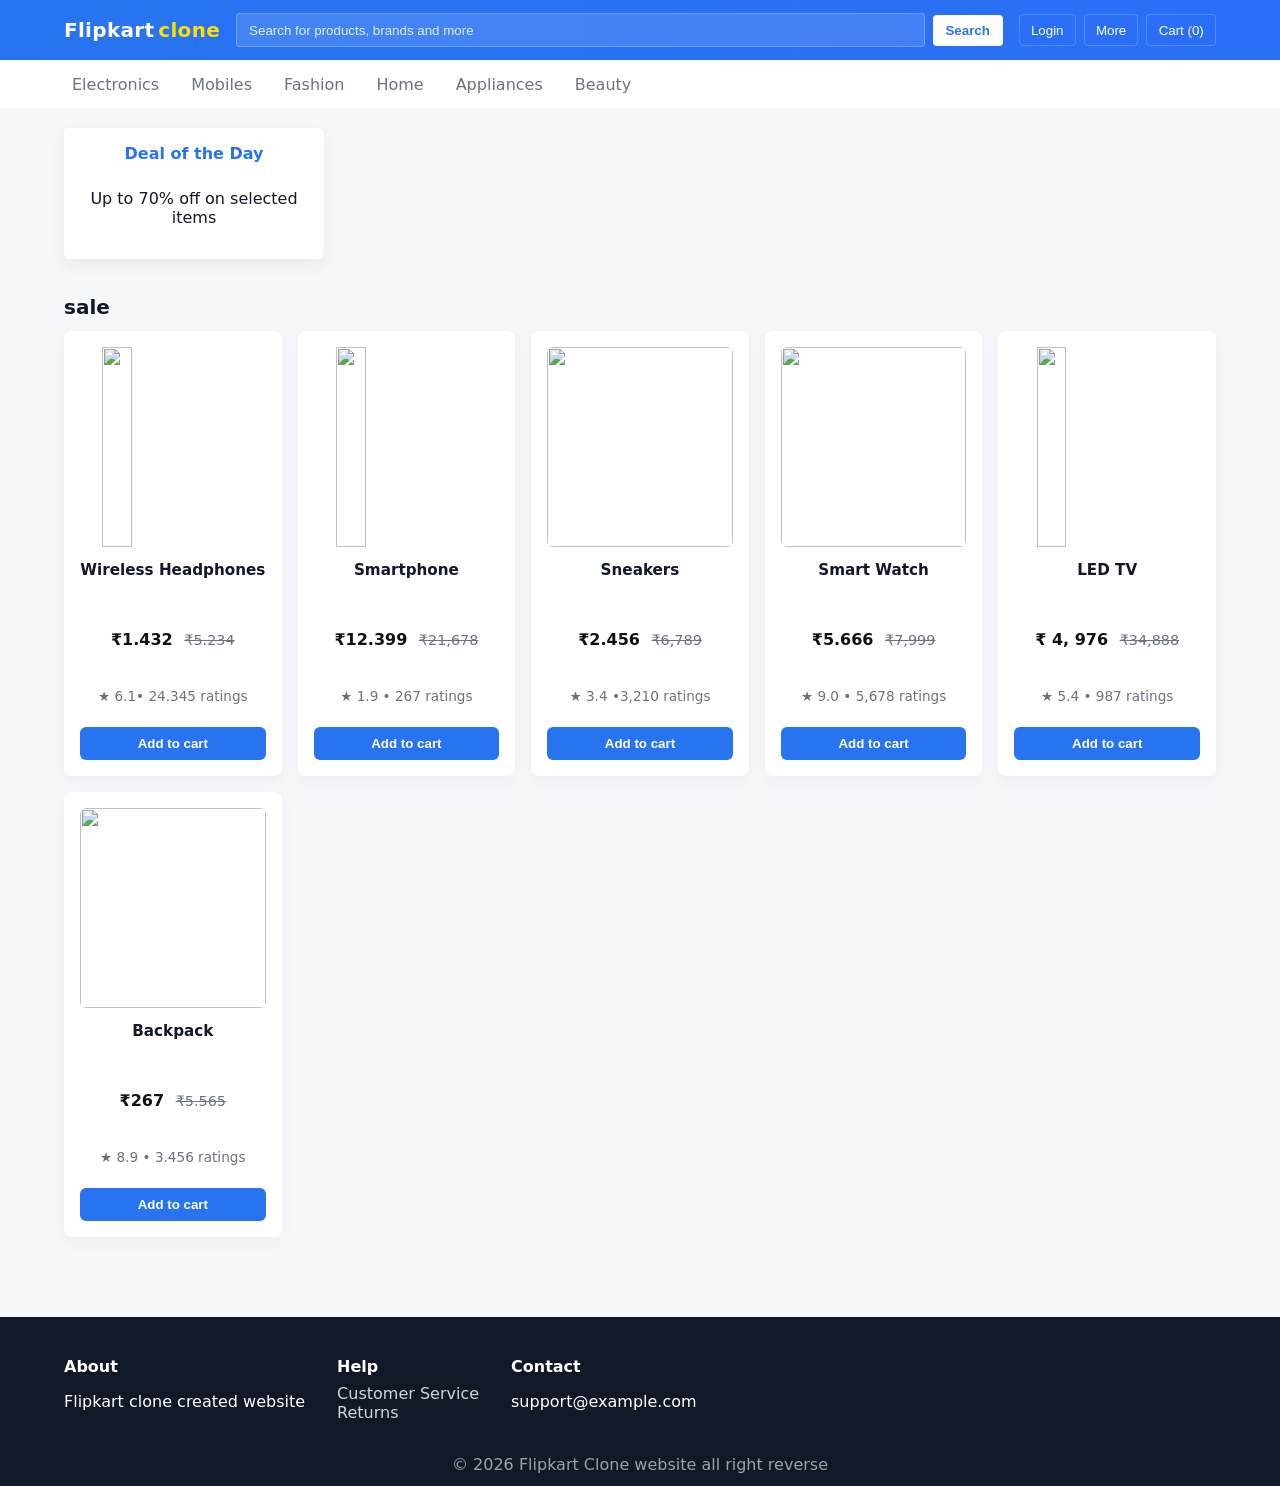
==== index.html @ 08641ecd "Add files via upload" ====
<!DOCTYPE html>
<html lang="en">

<head>
    <meta charset="UTF-8">
    <meta http-equiv="X-UA-Compatible">
    <meta name="viewport" content="width=device-width initial-scale=1.0">
    <title>flipkart</title>
    <link rel="stylesheet" href="https://cdnjs.cloudflare.com/ajax/libs/font-awesome/7.3.1/css/all.min.css"
        integrity="sha512-QeR2VH+lsBE5LSAe1Q5EnTBbe7XTBubt8dG93Y7gidSgdMCr8nVqKcfKAMyN96SV8KDbZVTDXChatu5G2KQGzg"
        crossorigin="anonymous" referrerpolicy="no-referrer" />
    <link rel="stylesheet" href="style.css">
</head>
<header class="topbar">
    <div class="container topbar-inner">
        <div class="logo">Flipkart<span class="accent">clone</span></div>

        <form class="search" role="search" aria-label="Search products">
            <input type="search" placeholder="Search for products, brands and more" />
            <button type="submit">Search</button>
        </form>

        <nav class="actions">
            <button class="action">Login</button>
            <button class="action">More</button>
            <button class="cart">Cart (0)</button>
        </nav>
    </div>

    <nav class="category-bar">
        <div class="container categories">
            <a href="#" class="cat">Electronics</a>
            <a href="#" class="cat">Mobiles</a>
            <a href="#" class="cat">Fashion</a>
            <a href="#" class="cat">Home</a>
            <a href="#" class="cat">Appliances</a>
            <a href="#" class="cat">Beauty</a>
        </div>
    </nav>
</header>

<main>
    <section class="hero container">
        <div class="hero-left">
            <img src="assets/banner.jpg" alt="">
            <aside class="hero-right">
                <div class="deal">Deal of the Day</div>
                <img src="assets/seller.png" style="width: 40;" alt="" />
                <p>Up to 70% off on selected items</p>
            </aside>
    </section>

    <section class=" products container">
        <h2>sale </h2>
        <div class="grid">
            <!-- Product card repeated -->
            <article class="card">
                <img src="assets/wireless header.png" style=" width:40%;" alt="" />
                <h3>Wireless Headphones</h3>
                <p class="price">₹1.432 <span class="old">₹5.234</span></p>
                <p class="rating">★ 6.1• 24.345 ratings</p>
                <button class="btn">Add to cart</button>
            </article>

            <article class="card">
                <img src="assets/smartphone.png" style="width: 40%;" alt="" />
                <h3>Smartphone</h3>
                <p class="price">₹12.399 <span class="old">₹21,678</span></p>
                <p class="rating">★ 1.9 • 267 ratings</p>
                <button class="btn">Add to cart</button>
            </article>

            <article class="card">
                <img src="assets/speaker.png" style="width: 40;" alt="" />
                <h3>Sneakers</h3>
                <p class="price">₹2.456 <span class="old">₹6,789</span></p>
                <p class="rating">★ 3.4 •3,210 ratings</p>
                <button class="btn">Add to cart</button>
            </article>

            <article class="card">
                <img src="assets/smartwatch.png" style="width: 40;" alt="" />
                <h3>Smart Watch</h3>
                <p class="price">₹5.666 <span class="old">₹7,999</span></p>
                <p class="rating">★ 9.0 • 5,678 ratings</p>
                <button class="btn">Add to cart</button>
            </article>

            <article class="card">
                <img src="assets/tvled.png" style="width: 40%;" alt="" />
                <h3>LED TV</h3>
                <p class="price">₹ 4, 976 <span class="old">₹34,888</span></p>
                <p class="rating">★ 5.4 • 987 ratings</p>
                <button class="btn">Add to cart</button>
            </article>

            <article class="card">
                <img src="assets/backpack.png" style="width: 40;" alt="">
                <h3>Backpack</h3>
                <p class="price">₹267 <span class="old">₹5.565</span></p>
                <p class="rating">★ 8.9 • 3.456 ratings</p>
                <button class="btn">Add to cart</button>
            </article>
        </div>
    </section>
</main>

<footer class="site-footer">
    <div class="container footer-inner">
        <div>
            <h4>About</h4>
            <p> Flipkart clone created website</p>
        </div>
        <div>
            <h4>Help</h4>
            <a href="#">Customer Service</a><br />
            <a href="#">Returns</a>
        </div>
        <div>
            <h4>Contact</h4>
            <p>support@example.com</p>
        </div>
    </div>
    <div class="copyright">© 2026 Flipkart Clone website all right reverse</div>
</footer>
</body>

</html>
---- style.css ----
:root{
  --brand:#2874f0;
  --muted:#6b7280;
  --bg:#f5f7fb;
  --card:#ffffff;
  --accent:#ffde03;
  --max-width:1200px;
  font-family: Inter, system-ui, -apple-system, "Segoe UI", Roboto, "Helvetica Neue", Arial;
  color:#111827;
}

*{box-sizing:border-box}
html,body{height:100%}
body{
  margin:0;
  background:var(--bg);
  -webkit-font-smoothing:antialiased;
  -moz-osx-font-smoothing:grayscale;
}

/* Layout helpers */
.container{
  width:90%;
  max-width:var(--max-width);
  margin:0 auto;
}

/* Topbar */
.topbar{background:linear-gradient(90deg,var(--brand),#2a6ef6); color:#fff}
.topbar-inner{
  display:flex;
  gap:1rem;
  align-items:center;
  padding:0.8rem 0;
}
.logo{
  font-weight:800;
  font-size:1.25rem;
  letter-spacing:0.3px;
}
.logo .accent{color:var(--accent); margin-left:4px; font-weight:700}

/* Search */
.search{flex:1; display:flex; gap:0.5rem; align-items:center}
.search input{
  flex:1;
  padding:0.55rem 0.75rem;
  border-radius:4px;
  border:1px solid rgba(255,255,255,0.25);
  outline:none;
  background:rgba(255,255,255,0.12);
  color:#fff;
}
.search input::placeholder{color:rgba(255,255,255,0.85)}
.search button{
  background:#fff;
  color:var(--brand);
  border:none;
  padding:0.5rem 0.8rem;
  border-radius:4px;
  font-weight:600;
  cursor:pointer;
}

/* Actions */
.actions{display:flex; gap:0.5rem; align-items:center}
.action, .cart{
  background:transparent;
  border:1px solid rgba(255,255,255,0.2);
  color:#fff;
  padding:0.45rem 0.7rem;
  border-radius:4px;
  cursor:pointer;
}

/* Category bar */
.category-bar{background:#fff}
.categories{
  display:flex;
  gap:1rem;
  padding:0.5rem 0;
  align-items:center;
  color:#111827;
  overflow:auto;
}
.cat{color:var(--muted); text-decoration:none; padding:0.4rem 0.5rem; white-space:nowrap}
.cat:hover{color:var(--brand);}

/* Hero */
.hero{display:flex; gap:1rem; align-items:center; padding:1.25rem 0;}
.hero-left img{width:100%; border-radius:6px; display:block}
.hero-right{
  width:260px;
  background:var(--card);
  border-radius:6px;
  padding:1rem;
  box-shadow:0 6px 18px rgba(16,24,40,0.06);
  text-align:center;
}
.deal{font-weight:700; color:var(--brand); margin-bottom:0.6rem}

/* Products */
.products{padding:1rem 0 3rem}
.products h2{margin:0 0 0.8rem 0; font-size:1.25rem}

.grid{
  display:grid;
  grid-template-columns:repeat(auto-fit,minmax(200px,1fr));
  gap:1rem;
}

.card{
  background:var(--card);
  padding:1rem;
  border-radius:8px;
  box-shadow:0 6px 18px rgba(16,24,40,0.04);
  text-align:center;
  display:flex;
  flex-direction:column;
  gap:0.6rem;
}
.card img{width:100%; height:200px; object-fit:contain; background:#fff; border-radius:6px}
.card h3{font-size:0.95rem; margin:0.25rem 0; min-height:2.6em}
.price{font-weight:800; color:#111}
.old{font-weight:500;color:var(--muted); text-decoration:line-through; margin-left:6px; font-size:0.9rem}
.rating{color:var(--muted); font-size:0.85rem}
.btn{
  margin-top:auto;
  background:var(--brand);
  color:#fff;
  border:none;
  padding:0.55rem;
  border-radius:6px;
  cursor:pointer;
  font-weight:600;
}

/* Footer */
.site-footer{background:#111827;color:#fff; margin-top:2rem; padding:1.5rem 0 0}
.footer-inner{display:flex; gap:2rem; padding:1rem 0}
.site-footer h4{margin:0 0 0.5rem 0}
.site-footer a{color:#d1d5db; text-decoration:none}
.site-footer a:hover{color:var(--brand)}
copyright{display:block}
.site-footer .copyright{padding:0.75rem 0; text-align:center; color:#9ca3af}

/* Responsive tweaks */
@media (max-width:880px){
  .hero{flex-direction:column}
  .hero-right{width:100%}
  .topbar-inner{flex-direction:column; align-items:stretch}
  .search{order:2}
  .actions{order:3; justify-content:flex-end}
}
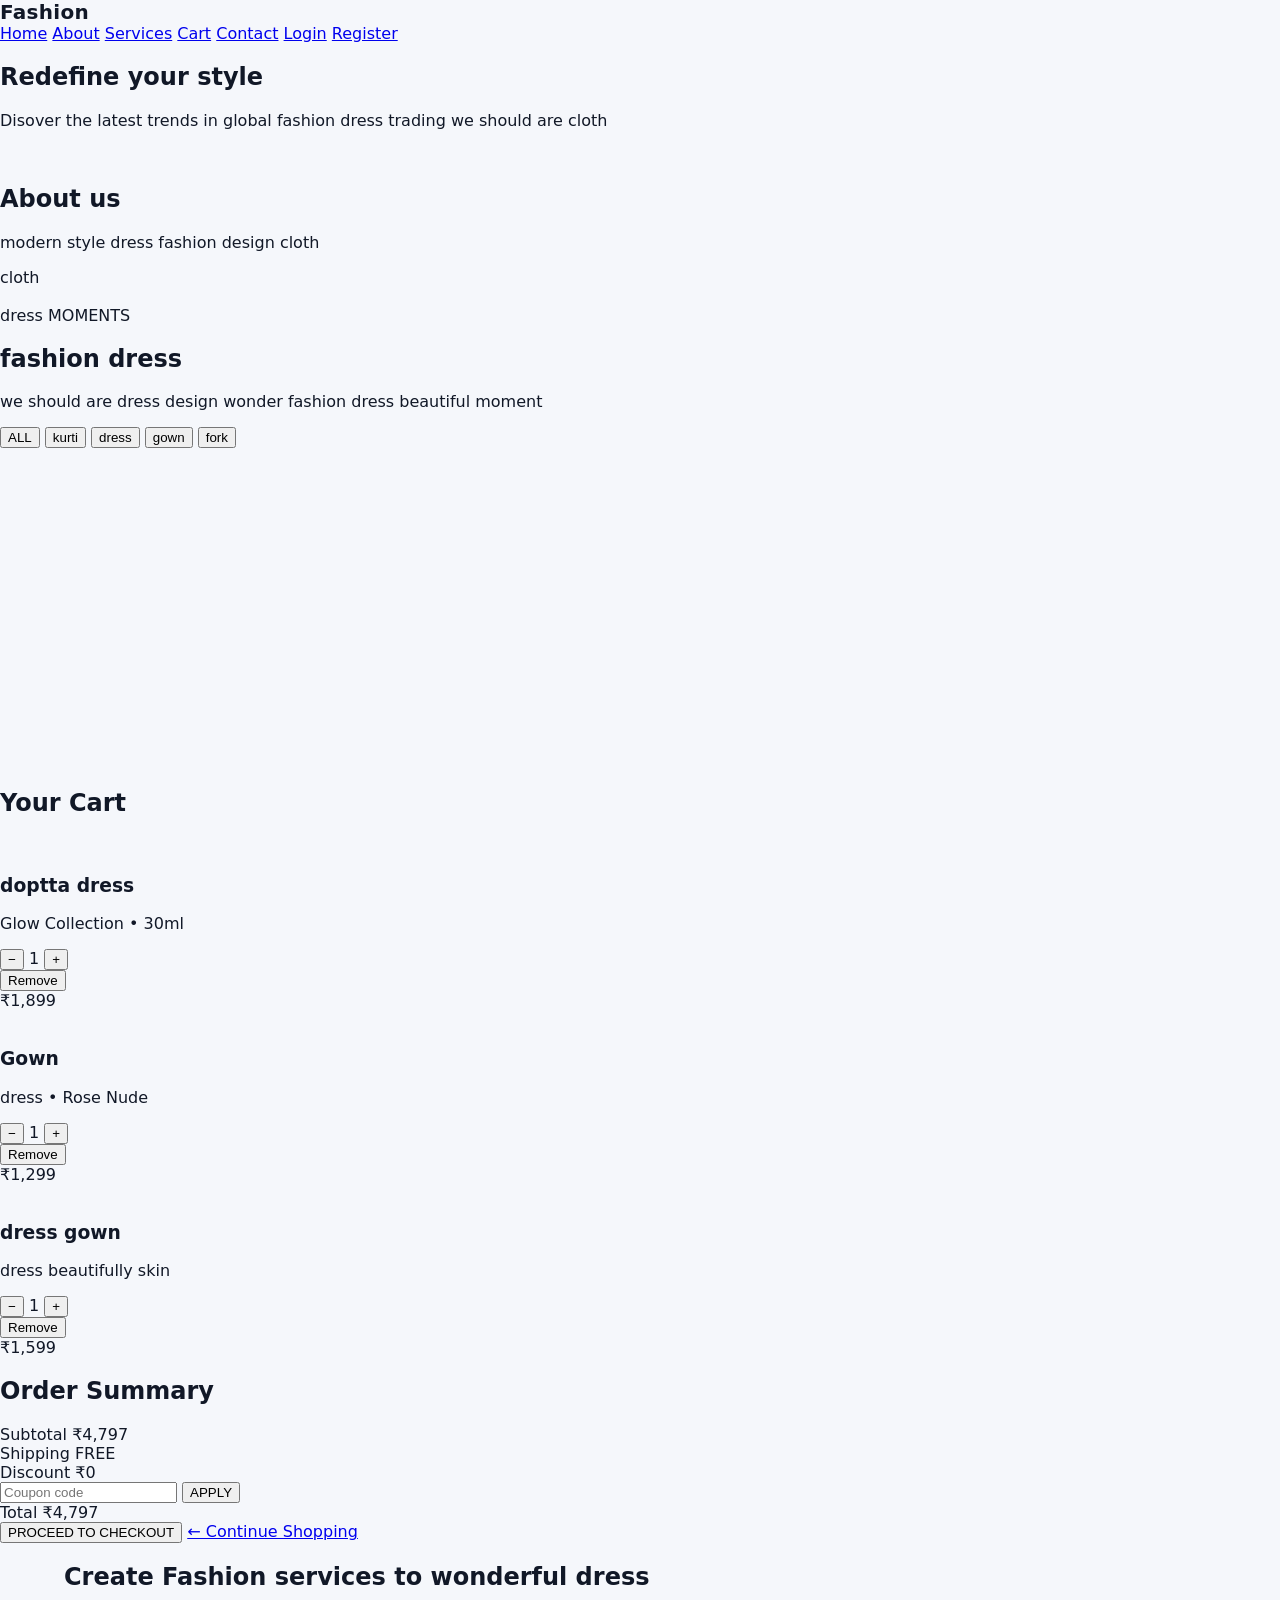
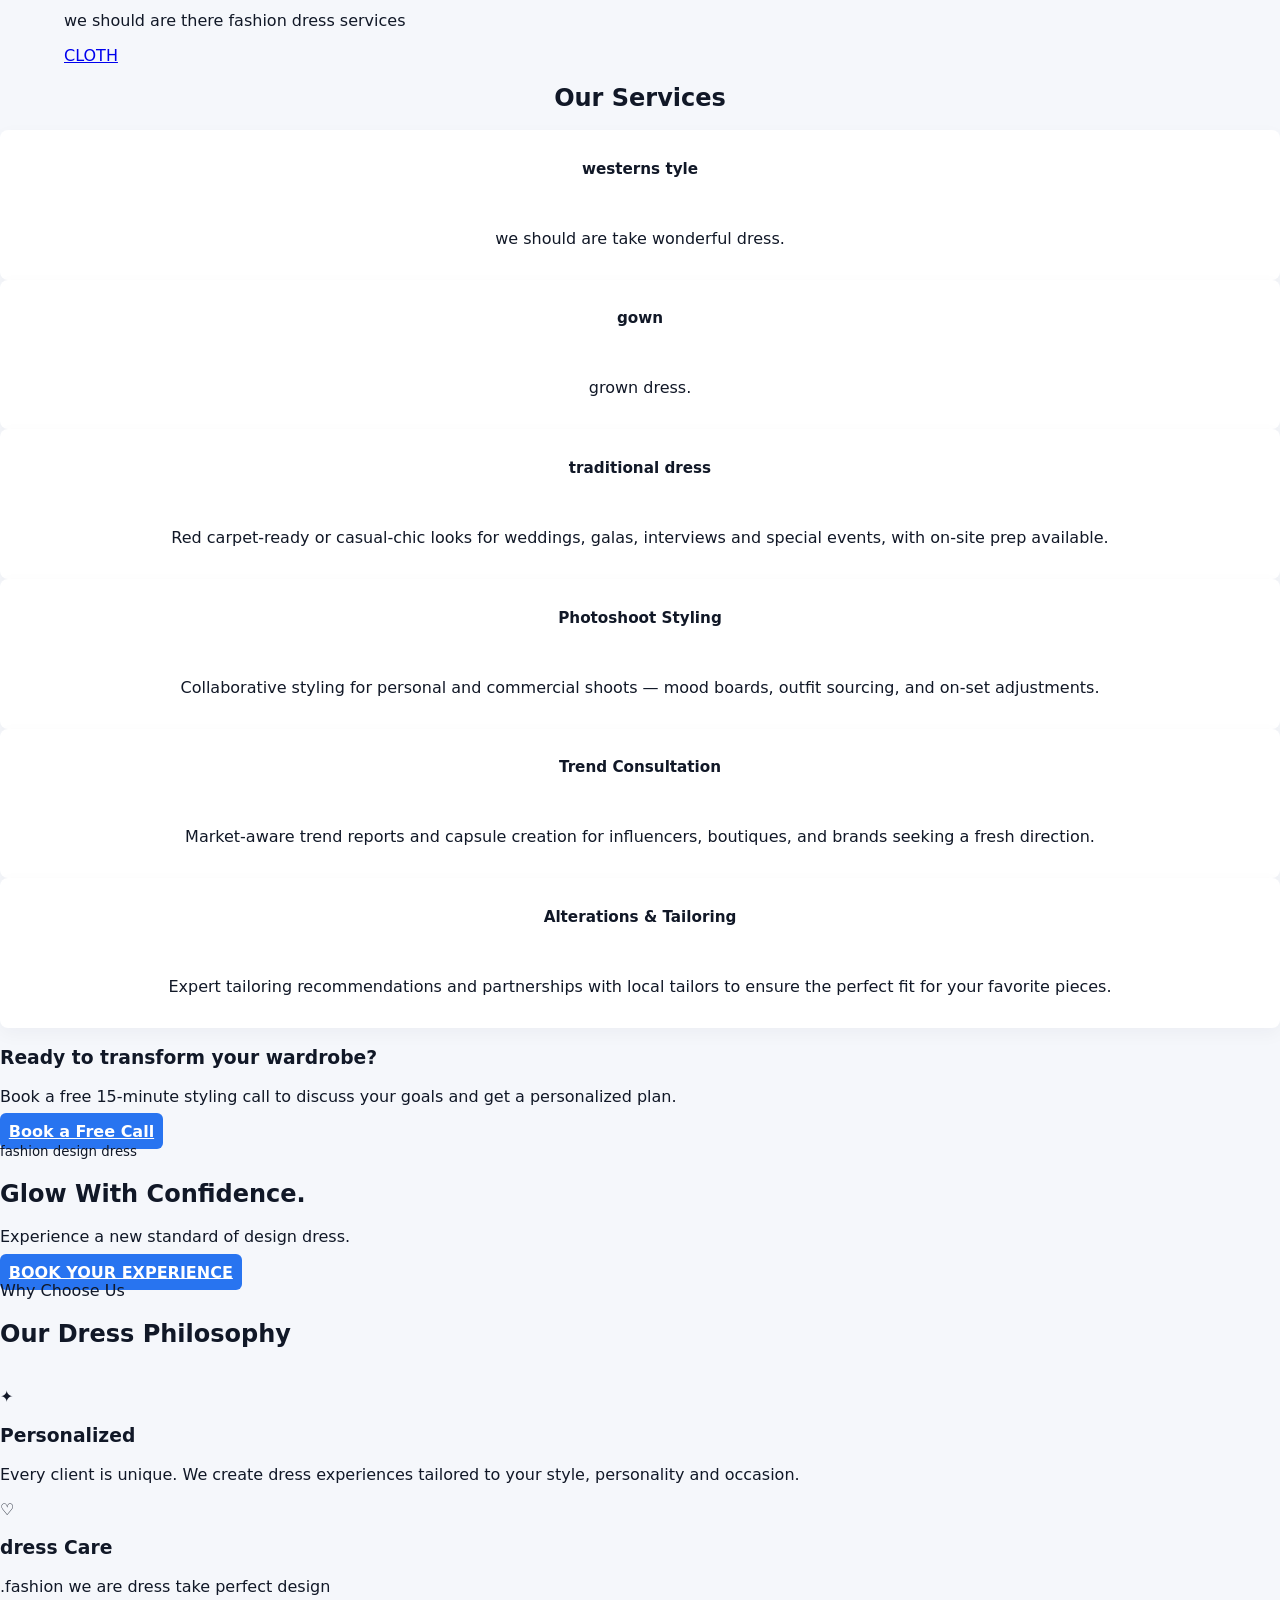
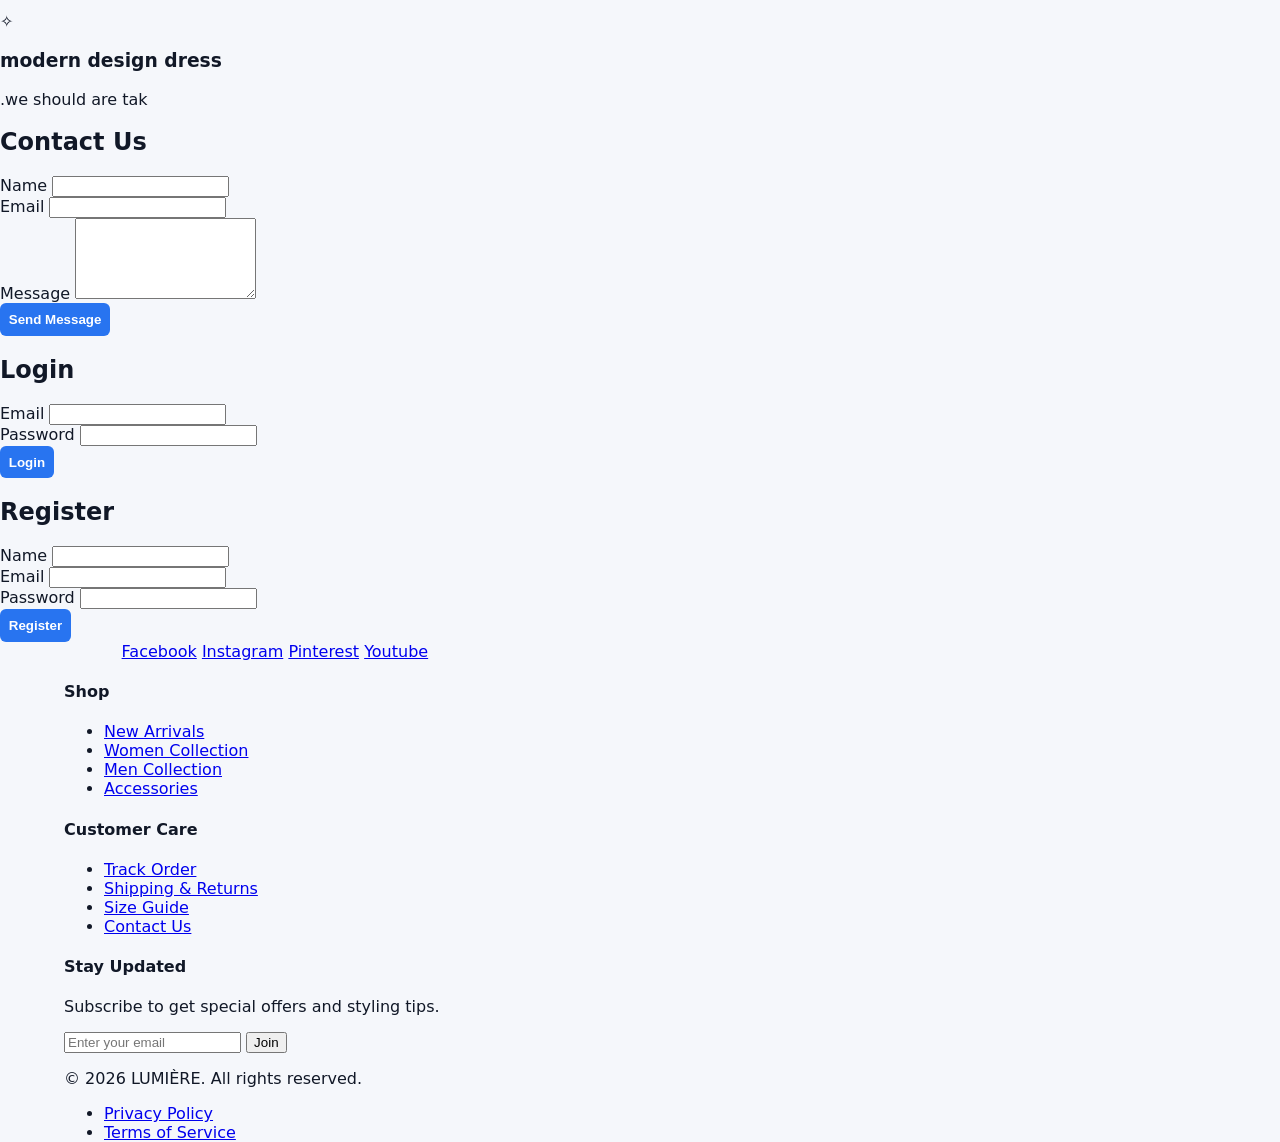
==== commit 33863e4f: "Add files via upload" ====
--- a/index.html
+++ b/index.html
@@ -3,126 +3,537 @@
 
 <head>
     <meta charset="UTF-8">
-    <meta http-equiv="X-UA-Compatible">
-    <meta name="viewport" content="width=device-width initial-scale=1.0">
-    <title>flipkart</title>
-    <link rel="stylesheet" href="https://cdnjs.cloudflare.com/ajax/libs/font-awesome/7.3.1/css/all.min.css"
-        integrity="sha512-QeR2VH+lsBE5LSAe1Q5EnTBbe7XTBubt8dG93Y7gidSgdMCr8nVqKcfKAMyN96SV8KDbZVTDXChatu5G2KQGzg"
-        crossorigin="anonymous" referrerpolicy="no-referrer" />
-    <link rel="stylesheet" href="style.css">
+    <meta name="viewport" content="width=device-width, initial-scale=0.8">
+    <title>Fast code ! Fashion</title>
+    <!-----custom link css-->
+    <link href="style.css" rel="stylesheet">
+    <!-------favicon -->
+    <link rel="icon" type="image/x-icon" href="assets/favicon.ico">
 </head>
-<header class="topbar">
-    <div class="container topbar-inner">
-        <div class="logo">Flipkart<span class="accent">clone</span></div>
-
-        <form class="search" role="search" aria-label="Search products">
-            <input type="search" placeholder="Search for products, brands and more" />
-            <button type="submit">Search</button>
+
+<body>
+    <!--NAIGATION -->
+    <header class="navbar">
+        <div class="logo"> Fashion </div>
+        <nav class="nav-links">
+            <a href="index.html">Home</a>
+            <a href="about.html">About</a>
+            <a href="service.html">Services</a>
+            <a href="cart.html">Cart</a>
+            <a href="contact.html">Contact</a>
+            <a href="login.html">Login</a>
+            <a href="register.html">Register</a>
+            </div>
+        </nav>
+        </div>
+    </header>
+    <!--------hero section------>
+    <section id="hero">
+        <h1>Redefine your style</h1>
+        <p>Disover the latest trends in global fashion
+            dress trading we should are cloth </p>
+        <img src="assets/kurti.jpg" alt=""> </a>
+        </div>
+
+    </section>
+    <!-----------about section-------->
+    <section id="about">
+        <div class="about-content">
+            <h2> About us</h2>
+            <p> modern style dress fashion design cloth</p>
+            <div class="about-image">
+                <div class="hero-meta" style="display:flex;gap:12px;flex-wrap:wrap;align-items:center">cloth</div>
+                <img src="assets/about.jpg" alt="">
+            </div>
+    </section>
+    <!--gallery section-->
+    <!-- GALLERY -->
+    <section class="gallery-section">
+
+        <div class="section-title">
+            <span>dress MOMENTS</span>
+            <h2>fashion dress</h2>
+            <p>
+                we should are dress design wonder
+                fashion dress beautiful moment
+            </p>
+        </div>
+        <!-- FILTERS -->
+        <div class="filters">
+            <button class="filter-btn active" onclick="filterGallery('all')">
+                ALL
+            </button>
+
+            <button class="filter-btn" onclick="filterGallery('kurti')">
+                kurti
+            </button>
+
+            <button class="filter-btn" onclick="filterGallery('dress')">
+                dress
+            </button>
+
+            <button class="filter-btn" onclick="filterGallery('gown')">
+                gown
+            </button>
+
+            <button class="filter-btn" onclick="filterGallery('fork')">
+                fork
+            </button>
+        </div>
+
+
+        <!-- GALLERY GRID -->
+        <div class="gallery-grid">
+
+            <div class="gallery-item face makeup">
+                <img src="assets/gallery1.jpg" alt="">
+                <div class="overlay">
+                    <div>
+                        <h3></h3>
+                        <p></p>
+                    </div>
+                </div>
+            </div>
+
+            <div class="gallery-item nailpolish">
+                <img src="assets/gallery2.jpg" alt="">
+                <div class="overlay">
+                    <div>
+                        <h3></h3>
+                        <p></p>
+                    </div>
+                </div>
+            </div>
+
+            <div class="gallery-item lipstick">
+                <img src="assets/gallery3.jpg" alt="">
+                <div class="overlay">
+                    <div>
+                        <h3></h3>
+                        <p></p>
+                    </div>
+                </div>
+            </div>
+
+            <div class="gallery-item scrum">
+                <img src="assets/gallery4.jpg" alt="">
+                <div class="overlay">
+                    <div>
+                        <h3></h3>
+                        <p></p>
+                    </div>
+                </div>
+            </div>
+
+            <div class="gallery-item makeup">
+                <img src="assets/gallery5.jpg" alt="">
+                <div class="overlay">
+                    <div>
+                        <h3></h3>
+                        <p></p>
+                    </div>
+                </div>
+            </div>
+
+            <div class="gallery-item skincare">
+                <img src="assets/gallery6.jpg" alt="">
+                <div class="overlay">
+                    <div>
+                        <h3></h3>
+                        <p></p>
+                    </div>
+                </div>
+            </div>
+
+            <div class="gallery-item hair">
+                <img src="assets/gallery7.jpg" alt="">
+                <div class="overlay">
+                    <div>
+                        <h3></h3>
+                        <p></p>
+                    </div>
+                </div>
+            </div>
+
+            <div class="gallery-item cream">
+                <img src="assets/gallery8.jpg" alt="">
+                <div class="overlay">
+                    <div>
+                        <h3></h3>
+                        <p></p>
+                    </div>
+                </div>
+            </div>
+
+            <div class="gallery-item makeup">
+                <img src="assets/gallery9.jpg" alt="">
+                <div class="overlay">
+                    <div>
+                        <h3></h3>
+                        <p></p>
+                    </div>
+                </div>
+            </div>
+
+        </div>
+    </section>
+    <!-- CART SECTION -->
+    <main class="cart-section">
+
+        <div class="cart-layout">
+
+            <!-- CART ITEMS -->
+            <div class="cart-box">
+
+                <h2 class="cart-title">Your Cart</h2>
+
+                <div class="cart-item">
+
+                    <img src="assets/dress dopatta.jpg" style="width: 40%;" alt="">
+
+                    <div class="item-info">
+                        <h3>doptta dress</h3>
+                        <p>Glow Collection • 30ml</p>
+
+                        <div class="quantity">
+                            <button onclick="changeQty(this, -1)">−</button>
+                            <span>1</span>
+                            <button onclick="changeQty(this, 1)">+</button>
+                        </div>
+
+                        <button class="remove" onclick="removeItem(this)">
+                            Remove
+                        </button>
+                    </div>
+
+                    <div class="item-total">
+                        ₹1,899
+                    </div>
+
+                </div>
+
+
+                <div class="cart-item">
+
+                    <img src="assets/gown.jpg" style="width: 40%;" alt="">
+
+                    <div class="item-info">
+                        <h3>Gown</h3>
+                        <p>dress • Rose Nude</p>
+
+                        <div class="quantity">
+                            <button onclick="changeQty(this, -1)">−</button>
+                            <span>1</span>
+                            <button onclick="changeQty(this, 1)">+</button>
+                        </div>
+
+                        <button class="remove" onclick="removeItem(this)">
+                            Remove
+                        </button>
+                    </div>
+
+                    <div class="item-total">
+                        ₹1,299
+                    </div>
+
+                </div>
+
+
+                <div class="cart-item">
+
+                    <img src="assets/wonder.jpg" style="width: 40%;" alt="">
+
+                    <div class="item-info">
+                        <h3>dress gown</h3>
+                        <p>dress beautifully skin</p>
+
+                        <div class="quantity">
+                            <button onclick="changeQty(this, -1)">−</button>
+                            <span>1</span>
+                            <button onclick="changeQty(this, 1)">+</button>
+                        </div>
+
+                        <button class="remove" onclick="removeItem(this)">
+                            Remove
+                        </button>
+                    </div>
+
+                    <div class="item-total">
+                        ₹1,599
+                    </div>
+
+                </div>
+
+            </div>
+
+
+            <!-- ORDER SUMMARY -->
+            <aside class="summary">
+
+                <h2>Order Summary</h2>
+
+                <div class="summary-row">
+                    <span>Subtotal</span>
+                    <span id="subtotal">₹4,797</span>
+                </div>
+
+                <div class="summary-row">
+                    <span>Shipping</span>
+                    <span>FREE</span>
+                </div>
+
+                <div class="summary-row">
+                    <span>Discount</span>
+                    <span>₹0</span>
+                </div>
+
+                <div class="coupon">
+                    <input type="text" id="coupon" placeholder="Coupon code">
+                    <button onclick="applyCoupon()">APPLY</button>
+                </div>
+
+                <div class="summary-row total">
+                    <span>Total</span>
+                    <span id="total">₹4,797</span>
+                </div>
+
+                <button class="checkout" onclick="checkout()">
+                    PROCEED TO CHECKOUT
+                </button>
+
+                <a href="index.html" class="continue">
+                    ← Continue Shopping
+                </a>
+
+            </aside>
+
+        </div>
+
+        <!------services section-->
+        <section class="services">
+            <div class="container">
+                <h2 id="hero-heading">Create Fashion services to wonderful dress</h2>
+                <p>we should are there fashion dress services</p>
+                <a href="btn" href=" services.httml">CLOTH</a>
+            </div>
+            <div class="hero-images" aria-hidden="ture">
+                <img src="assets/dress dopatta.jpg" style="width: 30%;" alt="">
+            </div>
+            <h2 id="services-heading" style="margin:0 0 18px 0;text-align:center">Our Services</h2>
+            <div class="services-grid" role="list">
+                <article class="card" role="listitem" aria-labelledby="s1">
+                    <div class="icon" aria-hidden="true"><i class="fa-solid fa-user-tie"></i></div>
+                    <h3 id="s1">westerns tyle</h3>
+                    <p>we should are take wonderful dress.</p>
+                </article>
+
+                <article class="card" role="listitem" aria-labelledby="s2">
+                    <div class="icon" aria-hidden="true"><i class="fa-solid fa-box-open"></i></div>
+                    <h3 id="s2">gown</h3>
+                    <p>grown dress.</p>
+                </article>
+
+                <article class="card" role="listitem" aria-labelledby="s3">
+                    <div class="icon" aria-hidden="true"><i class="fa-solid fa-star"></i></div>
+                    <h3 id="s3">traditional dress</h3>
+                    <p>Red carpet-ready or casual-chic looks for weddings, galas, interviews and special events, with
+                        on-site prep
+                        available.</p>
+                </article>
+
+                <article class="card" role="listitem" aria-labelledby="s4">
+                    <div class="icon" aria-hidden="true"><i class="fa-solid fa-camera-retro"></i></div>
+                    <h3 id="s4">Photoshoot Styling</h3>
+                    <p>Collaborative styling for personal and commercial shoots — mood boards, outfit sourcing, and
+                        on-set
+                        adjustments.</p>
+                </article>
+
+                <article class="card" role="listitem" aria-labelledby="s5">
+                    <div class="icon" aria-hidden="true"><i class="fa-solid fa-magnifying-glass"></i></div>
+                    <h3 id="s5">Trend Consultation</h3>
+                    <p>Market-aware trend reports and capsule creation for influencers, boutiques, and brands seeking a
+                        fresh
+                        direction.</p>
+                </article>
+
+                <article class="card" role="listitem" aria-labelledby="s6">
+                    <div class="icon" aria-hidden="true"><i class="fa-solid fa-scissors"></i></div>
+                    <h3 id="s6">Alterations & Tailoring</h3>
+                    <p>Expert tailoring recommendations and partnerships with local tailors to ensure the perfect fit
+                        for your
+                        favorite pieces.</p>
+                </article>
+            </div>
+        </section>
+
+        <section class="cta" aria-labelledby="cta-heading">
+            <div class="cta-text">
+                <h3 id="cta-heading">Ready to transform your wardrobe?</h3>
+                <p>Book a free 15-minute styling call to discuss your goals and get a personalized plan.</p>
+            </div>
+            <div>
+                <a class="btn" href="contact.html">Book a Free Call</a>
+            </div>
+        </section>
+    </main>
+    <!-- CTA -->
+    <section class="cta" id="contact">
+        <small class="tag">fashion design dress</small>
+
+        <h2>Glow With Confidence.</h2>
+
+        <p>
+            Experience a new standard of design dress.
+        </p>
+
+        <a href="mailto:hello@fashionwebsite.com" class="btn">BOOK YOUR EXPERIENCE</a>
+    </section>
+    <!--------cta section end-->
+    <!-- VALUES -->
+    <section class="values">
+
+        <span class="section-label">Why Choose Us</span>
+
+        <h2>Our Dress Philosophy</h2>
+
+        <div class="value-grid">
+            <img src="assets/dress dopatta.jpg" style="width: 30%;" alt="">
+            <div class="value-card">
+                <div class="value-icon">✦</div>
+                <h3>Personalized</h3>
+                <p>
+                    Every client is unique. We create dress experiences
+                    tailored to your style, personality and occasion.
+                </p>
+            </div>
+
+            <div class="value-card">
+                <div class="value-icon">♡</div>
+                <h3> dress Care</h3>
+                <p>
+                    .fashion we are dress take perfect design
+                </p>
+            </div>
+
+            <div class="value-card">
+                <div class="value-icon">✧</div>
+                <h3>modern design dress</h3>
+                <p>
+                    .we should are tak
+                </p>
+            </div>
+
+        </div>
+
+    </section>
+    <!-----contact form section------>
+    <section id="contact">
+        <h2>Contact Us</h2>
+        <form action="#" method="POST">
+            <div class="form-group">
+                <label for="name">Name</label>
+                <input type="text" id="name" name="name" required>
+            </div>
+            <div class="form-group">
+                <label for="email">Email</label>
+                <input type="email" id="email" name="email" required>
+            </div>
+            <div class="form-group">
+                <label for="message">Message</label>
+                <textarea id="message" name="message" rows="5" required></textarea>
+            </div>
+            <button type="submit" class="btn">Send Message</button>
         </form>
-
-        <nav class="actions">
-            <button class="action">Login</button>
-            <button class="action">More</button>
-            <button class="cart">Cart (0)</button>
-        </nav>
-    </div>
-
-    <nav class="category-bar">
-        <div class="container categories">
-            <a href="#" class="cat">Electronics</a>
-            <a href="#" class="cat">Mobiles</a>
-            <a href="#" class="cat">Fashion</a>
-            <a href="#" class="cat">Home</a>
-            <a href="#" class="cat">Appliances</a>
-            <a href="#" class="cat">Beauty</a>
-        </div>
-    </nav>
-</header>
-
-<main>
-    <section class="hero container">
-        <div class="hero-left">
-            <img src="assets/banner.jpg" alt="">
-            <aside class="hero-right">
-                <div class="deal">Deal of the Day</div>
-                <img src="assets/seller.png" style="width: 40;" alt="" />
-                <p>Up to 70% off on selected items</p>
-            </aside>
-    </section>
-
-    <section class=" products container">
-        <h2>sale </h2>
-        <div class="grid">
-            <!-- Product card repeated -->
-            <article class="card">
-                <img src="assets/wireless header.png" style=" width:40%;" alt="" />
-                <h3>Wireless Headphones</h3>
-                <p class="price">₹1.432 <span class="old">₹5.234</span></p>
-                <p class="rating">★ 6.1• 24.345 ratings</p>
-                <button class="btn">Add to cart</button>
-            </article>
-
-            <article class="card">
-                <img src="assets/smartphone.png" style="width: 40%;" alt="" />
-                <h3>Smartphone</h3>
-                <p class="price">₹12.399 <span class="old">₹21,678</span></p>
-                <p class="rating">★ 1.9 • 267 ratings</p>
-                <button class="btn">Add to cart</button>
-            </article>
-
-            <article class="card">
-                <img src="assets/speaker.png" style="width: 40;" alt="" />
-                <h3>Sneakers</h3>
-                <p class="price">₹2.456 <span class="old">₹6,789</span></p>
-                <p class="rating">★ 3.4 •3,210 ratings</p>
-                <button class="btn">Add to cart</button>
-            </article>
-
-            <article class="card">
-                <img src="assets/smartwatch.png" style="width: 40;" alt="" />
-                <h3>Smart Watch</h3>
-                <p class="price">₹5.666 <span class="old">₹7,999</span></p>
-                <p class="rating">★ 9.0 • 5,678 ratings</p>
-                <button class="btn">Add to cart</button>
-            </article>
-
-            <article class="card">
-                <img src="assets/tvled.png" style="width: 40%;" alt="" />
-                <h3>LED TV</h3>
-                <p class="price">₹ 4, 976 <span class="old">₹34,888</span></p>
-                <p class="rating">★ 5.4 • 987 ratings</p>
-                <button class="btn">Add to cart</button>
-            </article>
-
-            <article class="card">
-                <img src="assets/backpack.png" style="width: 40;" alt="">
-                <h3>Backpack</h3>
-                <p class="price">₹267 <span class="old">₹5.565</span></p>
-                <p class="rating">★ 8.9 • 3.456 ratings</p>
-                <button class="btn">Add to cart</button>
-            </article>
-        </div>
-    </section>
-</main>
-
-<footer class="site-footer">
-    <div class="container footer-inner">
-        <div>
-            <h4>About</h4>
-            <p> Flipkart clone created website</p>
-        </div>
-        <div>
-            <h4>Help</h4>
-            <a href="#">Customer Service</a><br />
-            <a href="#">Returns</a>
-        </div>
-        <div>
-            <h4>Contact</h4>
-            <p>support@example.com</p>
-        </div>
-    </div>
-    <div class="copyright">© 2026 Flipkart Clone website all right reverse</div>
-</footer>
-</body>
+    </section>
+    <!------login section------->
+    <section id="login">
+        <div class="login-content">
+            <h2>Login</h2>
+            <form action="#" method="POST">
+                <div class="form-group">
+                    <label for="email">Email</label>
+                    <input type="email" id="email" name="email" required>
+                </div>
+                <div class="form-group">
+                    <label for="password">Password</label>
+                    <input type="password" id="password" name="password" required>
+                </div>
+                <button type="submit" class="btn">Login</button>
+            </form>
+        </div>
+    </section>
+    <!---register section--->
+    <section id="register">
+        <div class="register-content">
+            <h2>Register</h2>
+            <form action="#" method="POST">
+                <div class="form-group">
+                    <label for="name">Name</label>
+                    <input type="text" id="name" name="name" required>
+                </div>
+                <div class="form-group">
+                    <label for="email">Email</label>
+                    <input type="email" id="email" name="email" required>
+                </div>
+                <div class="form-group">
+                    <label for="password">Password</label>
+                    <input type="password" id="password" name="password" required>
+                </div>
+                <button type="submit" class="btn">Register</button>
+            </form>
+        </div>
+    </section>
+    <!----footer services--->
+    <footer>
+        <div class="container">
+            <div class="box">
+                <div class="container">
+                    <div class="social-icon">
+                        <a href="#" aria-label="Facebook">Facebook</a>
+                        <a href="#" aria-label="Instagram">Instagram</a>
+                        <a href="#" aria-label="Pinterest">Pinterest</a>
+                        <a href="#" aria-label="Youtube">Youtube</a>
+                    </div>
+                </div>
+                <div class="footer-col">
+                    <h4>Shop</h4>
+                    <ul>
+                        <li><a href="#">New Arrivals</a></li>
+                        <li><a href="#">Women Collection</a></li>
+                        <li><a href="#">Men Collection</a></li>
+                        <li><a href="#">Accessories</a></li>
+                    </ul>
+                </div>
+                <div class="footer-col">
+                    <h4>Customer Care</h4>
+                    <ul>
+                        <li><a href="#">Track Order</a></li>
+                        <li><a href="#">Shipping & Returns</a></li>
+                        <li><a href="#">Size Guide</a></li>
+                        <li><a href="#">Contact Us</a></li>
+                    </ul>
+                </div>
+                <div class="footer-col newsletter">
+                    <h4>Stay Updated</h4>
+                    <p>Subscribe to get special offers and styling tips.</p>
+                    <form action="#" method="POST">
+                        <input type="email" placeholder="Enter your email" required>
+                        <button type="submit">Join</button>
+                    </form>
+                </div>
+            </div>
+            <div class="footer-bottom">
+                <p>&copy; 2026 LUMIÈRE. All rights reserved.</p>
+                <ul class="legal-links">
+                    <li><a href="#">Privacy Policy</a></li>
+                    <li><a href="#">Terms of Service</a></li>
+                </ul>
+            </div>
+    </footer>
+
+    <!------footer scetion-->
+    <script src=" stylesheet" href="style.css"></script>
+    </book>
 
 </html>
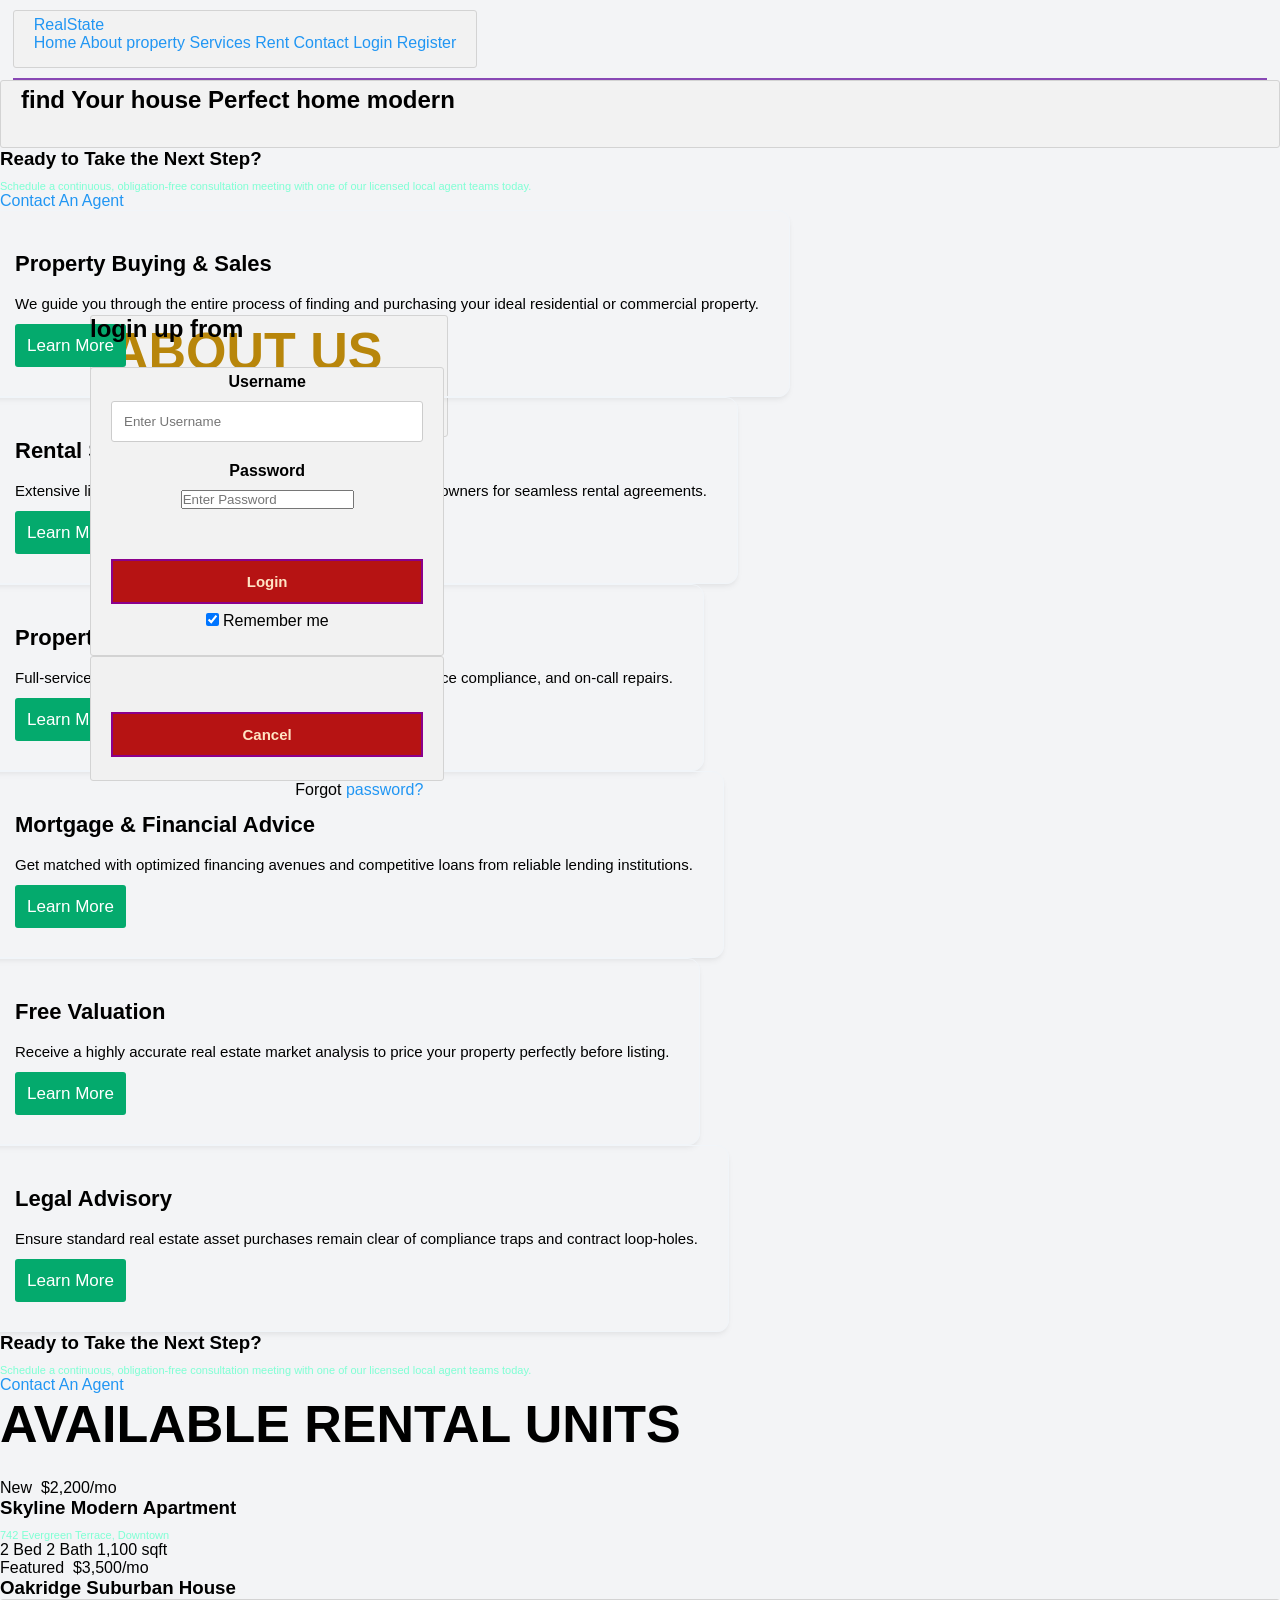
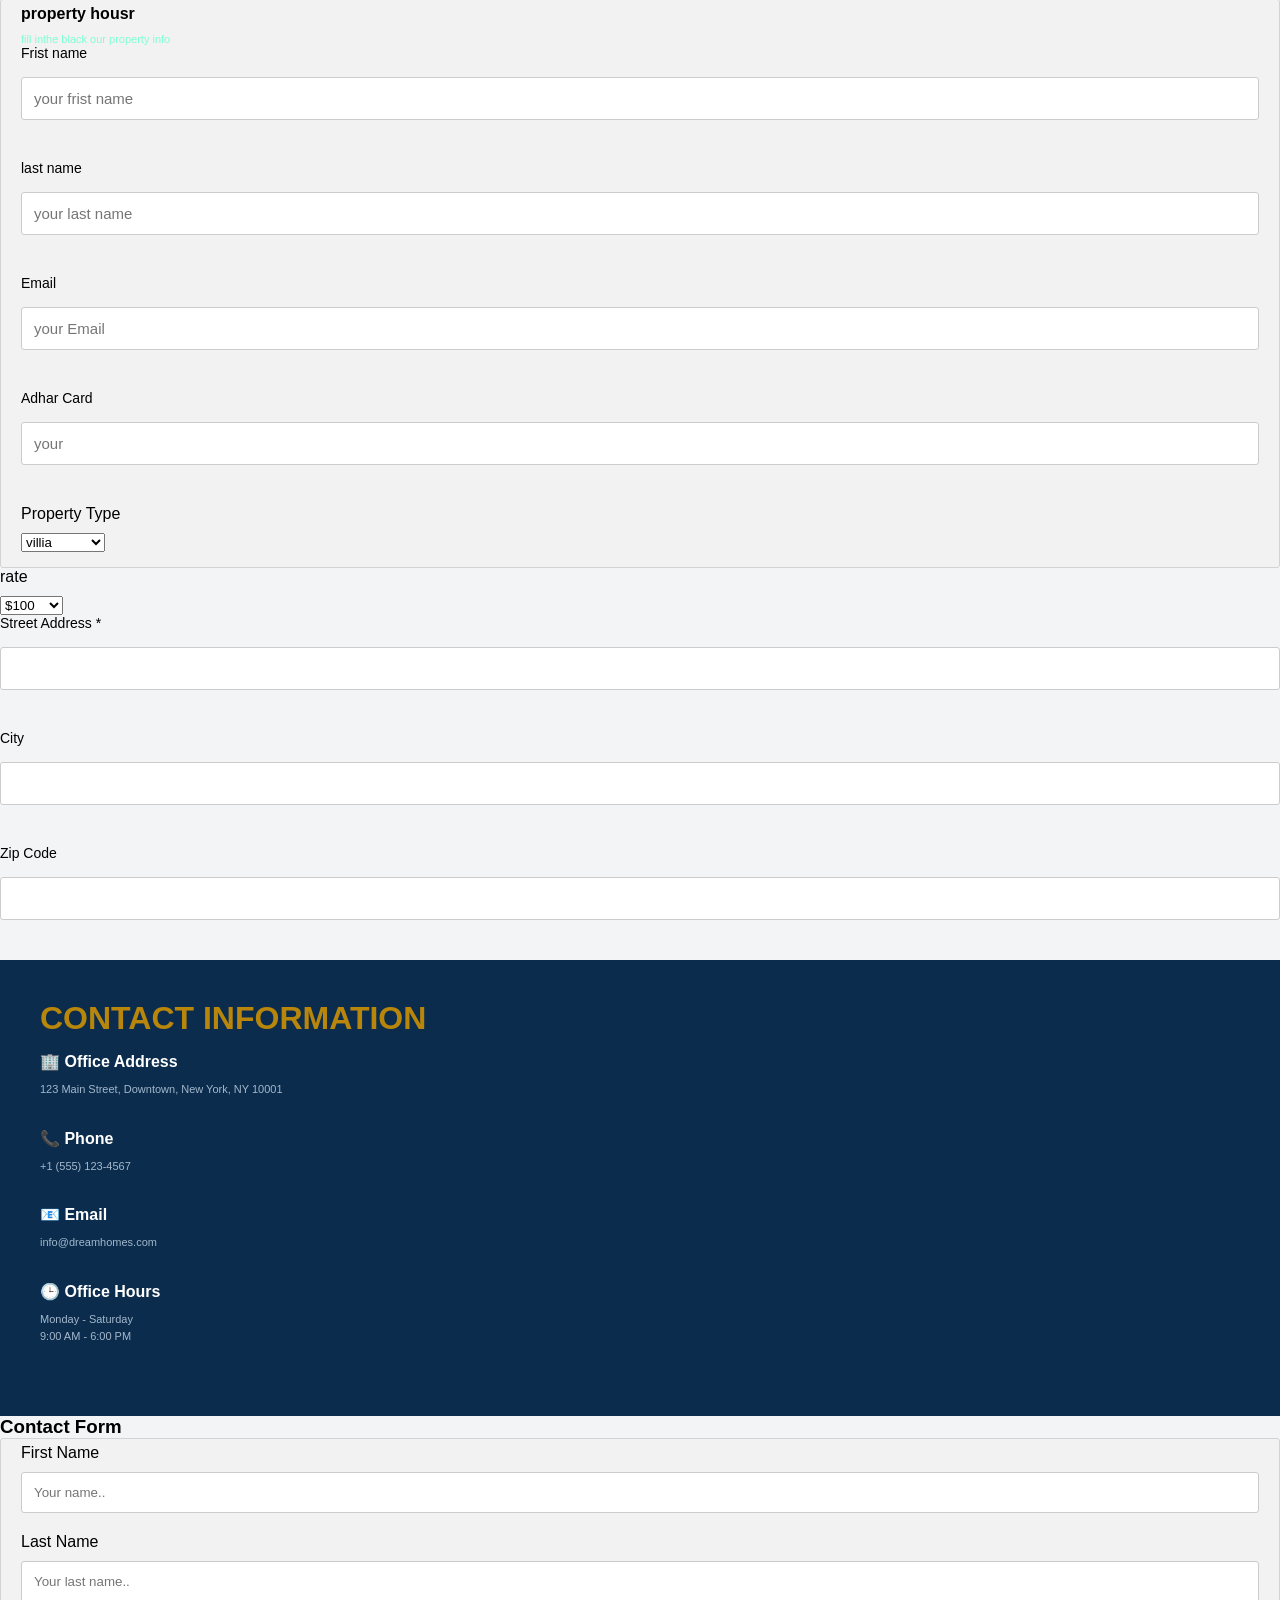
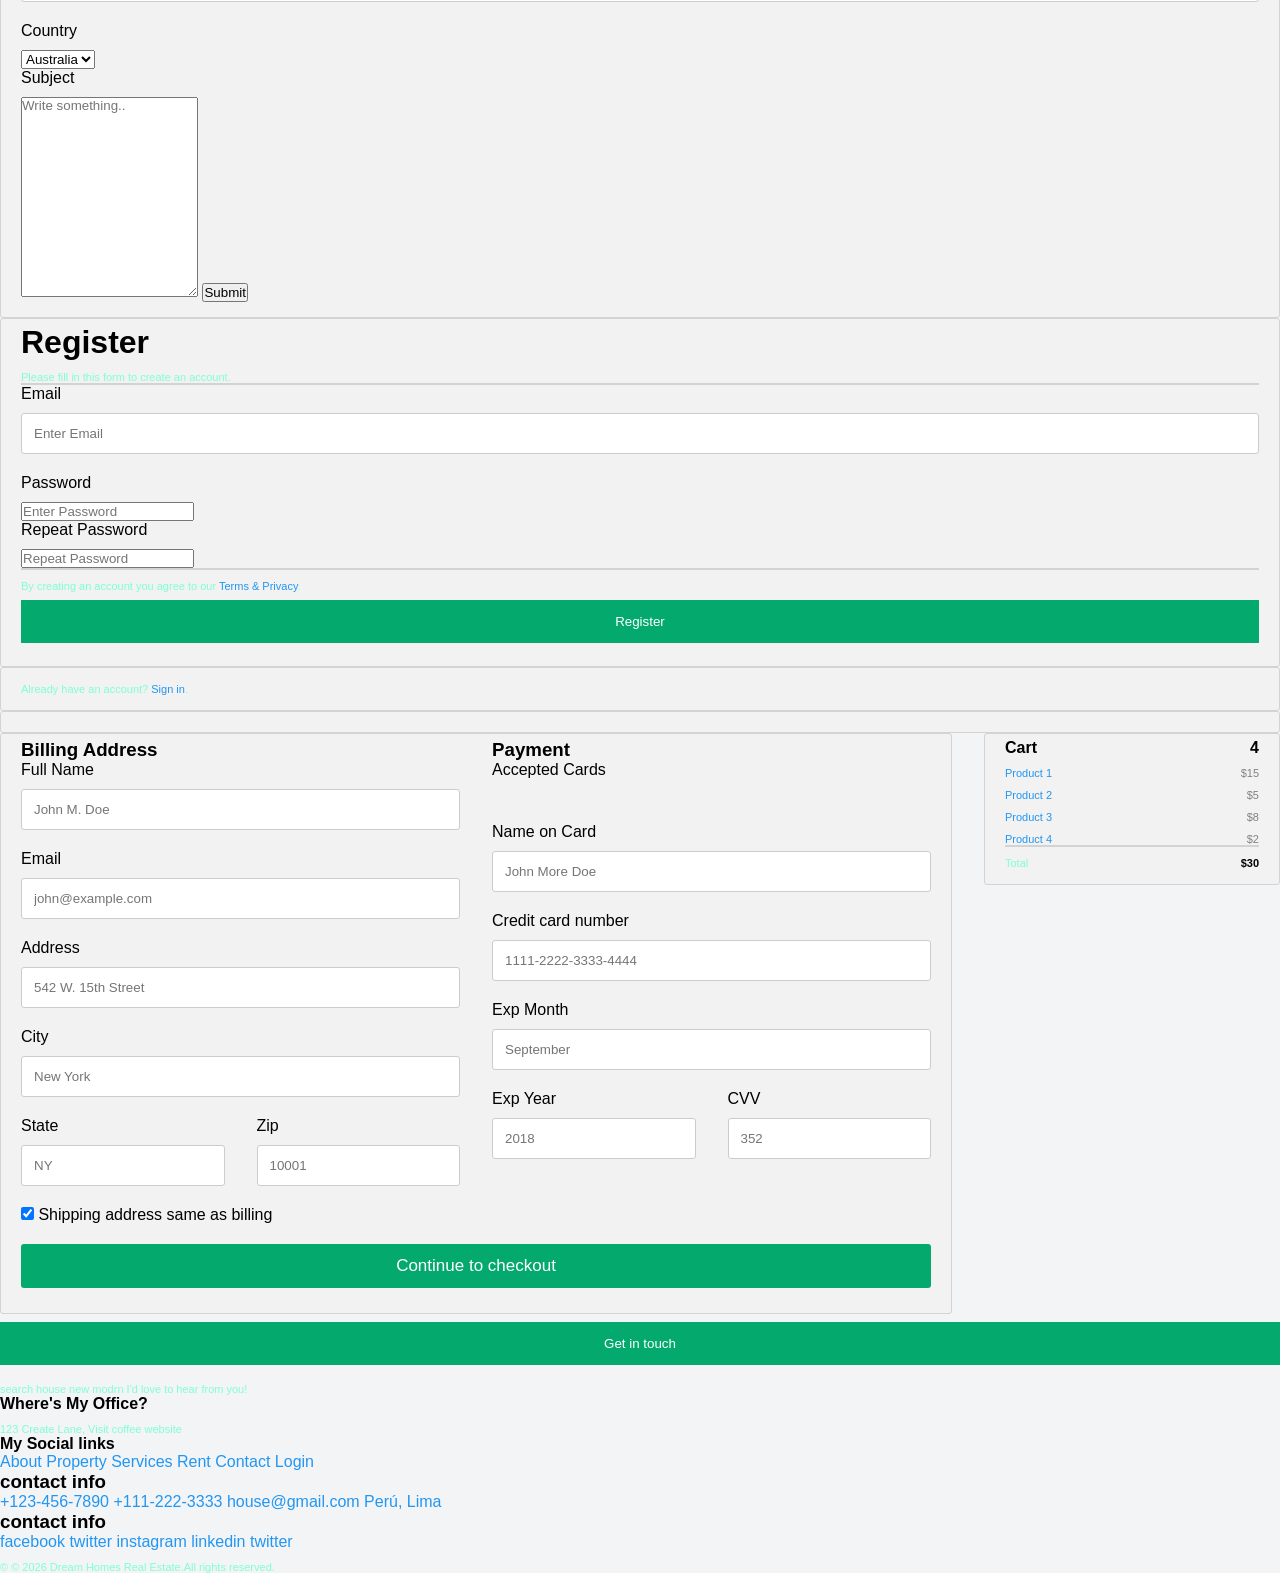
==== commit 4399f5c5: "Add files via upload" ====
--- a/index.html
+++ b/index.html
@@ -3,537 +3,1900 @@
 
 <head>
     <meta charset="UTF-8">
-    <meta name="viewport" content="width=device-width, initial-scale=0.8">
-    <title>Fast code ! Fashion</title>
-    <!-----custom link css-->
-    <link href="style.css" rel="stylesheet">
-    <!-------favicon -->
-    <link rel="icon" type="image/x-icon" href="assets/favicon.ico">
+    <meta name="viewport" content="width=device-width,initial-scale=1.0">
+    <meta http-equiv="X-UA-Compatible" href="content">
+    <!--------------google font link----------->
+    <link rel="preconnect" href="https://fonts.googleapis.com">
+    <link rel="preconnect" href="https://fonts.gstatic.com" crossorigin>
+    <link href="https://fonts.googleapis.com/css2?family=Roboto:ital,wght@0,100..900;1,100..900&display=swap"
+        rel="stylesheet">
+    <!----------css link ------>
+    <link rel="stylesheet" href="style.css">
+    <title> fast code!Real Estate</title>
+    <style>
+        * {
+            margin: 0;
+            padding: 0;
+            box-sizing: border-box;
+            font-family: sans-serif;
+            text-decoration: none;
+            list-style: none;
+        }
+
+        .hero {
+            min-height: 100dvh;
+            background: linear-gradient(rgba(0, 0, 0, 0.7), rgba(11, 4, 4, 0.1)), url(assets/realstate.jpg);
+            background-position: center;
+            background-size: cover;
+            background-repeat: no-repeat;
+        }
+
+        nav {
+            display: flex;
+            align-items: center;
+            justify-content: baseline;
+            width: 98%;
+            margin: auto;
+            padding: 10px 0;
+            border-bottom: 2px solid #8848b5;
+        }
+
+        .logo {
+            width: 200px;
+        }
+
+        nav ul {
+            display: flex;
+            align-items: center;
+        }
+
+        nav ul li {
+            margin: 0.20px;
+        }
+
+        nav ul li a {
+            font-size: 15px;
+            color: #b61313;
+            text-transform: uppercase;
+        }
+
+        .nav ul li a:hover {
+            border-bottom: 2px solid chocolate;
+        }
+
+        nav button {
+            background: transparent;
+            padding: 11px 35px;
+            border: 2px solid #23df;
+            font-size: 15px;
+            font-weight: 600;
+            color: #b61313;
+            cursor: pointer;
+            transition: .3s;
+        }
+
+        nav button:hover {
+            color: #8848b5;
+            background: #b61313;
+            scale: .8s;
+        }
+
+        .content {
+            position: absolute;
+            top: 35%;
+            left: 90px;
+        }
+
+        h2 {
+            color: darkgoldenrod;
+            font-size: 52px;
+            font-weight: 800;
+            text-transform: uppercase;
+        }
+
+        p {
+            color: aquamarine;
+            font-size: 11px;
+            margin-top: 10px;
+        }
+
+        .content button {
+            padding: 12px 45px;
+            border: 2px solid darkmagenta;
+            color: bisque;
+            background: #b61313;
+            font-size: 15px;
+            font-weight: 600;
+            cursor: pointer;
+            margin-top: 50px;
+            transition: .5s;
+        }
+
+        .content button:hover {
+            scale: .9;
+        }
+
+        .content button.know_more {
+            background: transparent;
+            color: blanchedalmond;
+            margin-left: 25px;
+        }
+
+        .content button.know_more:hover {
+            background: #8848b5;
+            color: antiquewhite;
+            scale: .1;
+        }
+
+        .about-hero {
+            background: linear-gradient(rgba(26, 54, 93, 0.85), rgba(26, 54, 93, 0.85)),
+                url('images/real-estate-bg.jpg') no-repeat center center/cover;
+            padding: 100px 20px;
+            text-align: center;
+            color: var(--white);
+        }
+
+        .about-hero h1 {
+            font-size: 2.8rem;
+            margin-bottom: 15px;
+            font-weight: 700;
+        }
+
+        .about-hero p {
+            font-size: 1.2rem;
+            max-width: 600px;
+            margin: 0 auto;
+            opacity: 0.9;
+        }
+
+        .about-container {
+            max-width: var(--max-width);
+            margin: 80px auto;
+            padding: 0 20px;
+        }
+
+        .about-split {
+            display: grid;
+            grid-template-columns: repeat(2, 1fr);
+            gap: 50px;
+            align-items: center;
+        }
+
+        .about-image img {
+            width: 100%;
+            height: auto;
+            border-radius: 12px;
+            box-shadow: 0 20px 40px rgba(0, 0, 0, 0.1);
+        }
+
+        .about-content h2 {
+            color: var(--primary-color);
+            font-size: 2.2rem;
+            margin-bottom: 20px;
+            position: relative;
+        }
+
+        /* Gold decorative underline for the header */
+        .about-content h2::after {
+            content: '';
+            display: block;
+            width: 60px;
+            height: 4px;
+            background-color: var(--accent-color);
+            margin-top: 10px;
+        }
+
+        .about-content p {
+            color: var(--text-dark);
+            line-height: 1.8;
+            margin-bottom: 20px;
+            font-size: 1.05rem;
+        }
+
+        /* 4. Company Performance Counters/Stats */
+        .about-stats {
+            background-color: var(--bg-light);
+            padding: 60px 20px;
+            text-align: center;
+        }
+
+        .stats-grid {
+            max-width: var(--max-width);
+            margin: 0 auto;
+            display: grid;
+            grid-template-columns: repeat(4, 1fr);
+            gap: 30px;
+        }
+
+        .stat-card {
+            background: var(--white);
+            padding: 30px 20px;
+            border-radius: 8px;
+            box-shadow: 0 4px 6px rgba(0, 0, 0, 0.05);
+            transition: var(--transition);
+        }
+
+        .stat-card:hover {
+            transform: translateY(-5px);
+            box-shadow: 0 10px 20px rgba(0, 0, 0, 0.1);
+        }
+
+        .stat-number {
+            display: block;
+            font-size: 2.5rem;
+            font-weight: 700;
+            color: var(--primary-color);
+            margin-bottom: 5px;
+        }
+
+        .stat-card p {
+            color: var(--text-light);
+            font-size: 0.95rem;
+            text-transform: uppercase;
+            letter-spacing: 1px;
+            margin: 0;
+        }
+
+        /* 5. Core Values / Why Choose Us Grid */
+        .about-values {
+            max-width: var(--max-width);
+            margin: 80px auto;
+            padding: 0 20px;
+            text-align: center;
+        }
+
+        .about-values h2 {
+            color: var(--primary-color);
+            font-size: 2.2rem;
+            margin-bottom: 40px;
+        }
+
+        .values-grid {
+            display: grid;
+            grid-template-columns: repeat(3, 1fr);
+            gap: 30px;
+        }
+
+        .value-box {
+            padding: 40px 30px;
+            border: 1px solid #e2e8f0;
+            border-radius: 8px;
+            transition: var(--transition);
+            text-align: left;
+        }
+
+        .value-box:hover {
+            border-color: var(--primary-color);
+            background-color: var(--white);
+            box-shadow: 0 10px 30px rgba(26, 54, 93, 0.05);
+        }
+
+        .value-icon {
+            font-size: 2.5rem;
+            color: var(--accent-color);
+            margin-bottom: 20px;
+        }
+
+        .value-box h3 {
+            color: var(--primary-color);
+            font-size: 1.4rem;
+            margin-bottom: 15px;
+        }
+
+        .value-box p {
+            color: var(--text-light);
+            line-height: 1.6;
+            font-size: 0.95rem;
+        }
+
+
+        /* Tablet View Optimization */
+        @media (max-width: 992px) {
+            .about-split {
+                grid-template-columns: 1fr;
+                gap: 40px;
+            }
+
+            .stats-grid {
+                grid-template-columns: repeat(2, 1fr);
+            }
+
+            .values-grid {
+                grid-template-columns: repeat(2, 1fr);
+            }
+        }
+
+        /* Mobile Phone View Optimization */
+        @media (max-width: 576px) {
+            .about-hero h1 {
+                font-size: 2rem;
+            }
+
+            .stats-grid {
+                grid-template-columns: 1fr;
+            }
+
+            .values-grid {
+                grid-template-columns: 1fr;
+            }
+
+            .about-content h2 {
+                font-size: 1.8rem;
+            }
+        }
+
+        .services-section {
+            padding: 80px 20px;
+            background-color: var(--bg-light);
+            font-family: 'Segoe UI', Tahoma, Geneva, Verdana, sans-serif;
+        }
+
+        /* --- Section Header --- */
+        .services-header {
+            text-align: center;
+            max-width: 600px;
+            margin: 0 auto 60px auto;
+        }
+
+        .services-header .sub-title {
+            color: var(--accent-color);
+            font-size: 14px;
+            text-transform: uppercase;
+            letter-spacing: 2px;
+            font-weight: 700;
+            margin-bottom: 10px;
+            display: block;
+        }
+
+        .services-header h2 {
+            color: var(--primary-color);
+            font-size: 36px;
+            font-weight: 600;
+            margin: 0;
+        }
+
+        /* --- Responsive Layout Grid --- */
+        .services-grid {
+            display: grid;
+            grid-template-columns: repeat(auto-fit, minmax(280px, 1fr));
+            gap: 30px;
+            max-width: 1200px;
+            margin: 0 auto;
+        }
+
+        /* --- Individual Service Cards --- */
+        .service-card {
+            background-color: var(--card-bg);
+            padding: 40px 30px;
+            border-radius: 12px;
+            box-shadow: 0 4px 6px -1px rgba(0, 0, 0, 0.05), 0 2px 4px -1px rgba(0, 0, 0, 0.03);
+            transition: var(--transition);
+            position: relative;
+            overflow: hidden;
+            border: 1px solid #f1f5f9;
+        }
+
+        /* Hover Effects */
+        .service-card:hover {
+            transform: translateY(-8px);
+            box-shadow: 0 20px 25px -5px rgba(0, 0, 0, 0.1), 0 10px 10px -5px rgba(0, 0, 0, 0.04);
+        }
+
+        .service-card::before {
+            content: '';
+            position: absolute;
+            top: 0;
+            left: 0;
+            width: 100%;
+            height: 4px;
+            background-color: var(--accent-color);
+            transform: scaleX(0);
+            transform-origin: left;
+            transition: var(--transition);
+        }
+
+        .service-card:hover::before {
+            transform: scaleX(1);
+        }
+
+        /* --- Card Components --- */
+        .service-icon {
+            width: 60px;
+            height: 60px;
+            background-color: #fef3c7;
+            /* Light gold tint */
+            color: var(--accent-color);
+            display: flex;
+            align-items: center;
+            justify-content: center;
+            border-radius: 50%;
+            font-size: 24px;
+            margin-bottom: 25px;
+        }
+
+        .service-card h3 {
+            color: var(--primary-color);
+            font-size: 22px;
+            margin: 0 0 15px 0;
+            font-weight: 600;
+        }
+
+        .service-card p {
+            color: var(--text-light);
+            font-size: 15px;
+            line-height: 1.6;
+            margin: 0 0 20px 0;
+        }
+
+        /* Read More Link */
+        .service-link {
+            color: var(--primary-color);
+            text-decoration: none;
+            font-weight: 600;
+            font-size: 14px;
+            display: inline-flex;
+            align-items: center;
+            gap: 5px;
+            transition: var(--transition);
+        }
+
+        .service-link:hover {
+            color: var(--accent-color);
+        }
+
+        /* Base resets specifically for the component area */
+        .properties-section * {
+            box-sizing: border-box;
+            margin: 0;
+            padding: 0;
+            font-family: 'Inter', system-ui, sans-serif;
+        }
+
+        .properties-section {
+            background-color: var(--bg-light);
+            padding: 60px 20px;
+        }
+
+
+
+        .properties-container {
+            max-width: 1200px;
+            margin: 0 auto;
+        }
+
+        .section-title {
+            font-size: 2rem;
+            color: var(--text-dark);
+            text-align: center;
+            margin-bottom: 40px;
+            font-weight: 700;
+        }
+
+        /* CSS Grid layout for 1, 2, or 3-column placement dynamically */
+        .properties-grid {
+            display: grid;
+            grid-template-columns: repeat(auto-fill, minmax(320px, 1fr));
+            gap: 30px;
+        }
+
+        /* ==========================================================================
+   3. PROPERTY CARD INNER STYLES
+   ========================================================================== */
+        .property-card {
+            background: var(--card-bg);
+            border-radius: var(--radius-lg);
+            border: 1px solid var(--border-color);
+            overflow: hidden;
+            box-shadow: var(--shadow-sm);
+            transition: var(--transition);
+            display: flex;
+            flex-direction: column;
+            position: relative;
+        }
+
+        /* Card Hover Animation */
+        .property-card:hover {
+            transform: translateY(-5px);
+            box-shadow: var(--shadow-hover);
+        }
+
+        /* Image Container & Aspect Ratio Lock */
+        .property-image-wrapper {
+            position: relative;
+            width: 100%;
+            padding-top: 66.67%;
+            /* Fixed 3:2 Aspect Ratio */
+            background-color: #e5e7eb;
+        }
+
+        .property-image {
+            position: absolute;
+            top: 0;
+            left: 0;
+            width: 100%;
+            height: 100%;
+            object-fit: cover;
+            transition: var(--transition);
+        }
+
+        .property-card:hover .property-image {
+            transform: scale(1.05);
+        }
+
+        /* Status Badges Overlay */
+        .property-badge {
+            position: absolute;
+            top: 15px;
+            left: 15px;
+            background-color: var(--primary-color);
+            color: white;
+            padding: 6px 12px;
+            font-size: 0.75rem;
+            font-weight: 600;
+            text-transform: uppercase;
+            border-radius: var(--radius-sm);
+            z-index: 2;
+        }
+
+        .property-badge.rent {
+            background-color: var(--secondary-color);
+        }
+
+
+        .property-content {
+            padding: 20px;
+            display: flex;
+            flex-direction: column;
+            flex-grow: 1;
+        }
+
+        .property-price {
+            font-size: 1.5rem;
+            font-weight: 700;
+            color: var(--primary-color);
+            margin-bottom: 8px;
+        }
+
+        .property-price span {
+            font-size: 0.875rem;
+            color: var(--text-light);
+            font-weight: 400;
+        }
+
+        .property-title {
+            font-size: 1.125rem;
+            color: var(--text-dark);
+            margin-bottom: 8px;
+            font-weight: 600;
+            white-space: nowrap;
+            overflow: hidden;
+            text-overflow: ellipsis;
+        }
+
+        .property-location {
+            font-size: 0.875rem;
+            color: var(--text-light);
+            margin-bottom: 15px;
+            display: flex;
+            align-items: center;
+            gap: 4px;
+        }
+
+        /* Specific details row (Bed, Bath, Sqft) */
+        .property-specs {
+            display: flex;
+            justify-content: space-between;
+            border-top: 1px solid var(--border-color);
+            padding-top: 15px;
+            margin-top: auto;
+            /* Forces specs row to stick to card bottom */
+        }
+
+        .spec-item {
+            font-size: 0.875rem;
+            color: var(--text-dark);
+            font-weight: 500;
+            display: flex;
+            align-items: center;
+            gap: 6px;
+        }
+
+        .spec-item span {
+            color: var(--text-light);
+            font-weight: 400;
+        }
+
+
+        /* Info Column Styling */
+        .contact-info {
+            background-color: #0b2c4d;
+            color: #ffffff;
+            padding: 40px;
+            display: flex;
+            flex-direction: column;
+            justify-content: center;
+        }
+
+        .contact-info h2 {
+            font-size: 2rem;
+            margin-bottom: 15px;
+        }
+
+        .contact-info p {
+            color: #a3b8cc;
+            line-height: 1.6;
+            margin-bottom: 30px;
+        }
+
+        .info-item {
+            display: flex;
+            align-items: center;
+            margin-bottom: 20px;
+        }
+
+        .info-item .icon {
+            font-size: 1.5rem;
+            margin-right: 15px;
+        }
+
+        .info-item a {
+            color: #ffffff;
+            text-decoration: none;
+        }
+
+        .info-item a:hover {
+            text-decoration: underline;
+        }
+
+        /* Form Styling */
+        .contact-form-wrapper {
+            padding: 40px;
+        }
+
+        .real-estate-form {
+            display: flex;
+            flex-direction: column;
+            gap: 20px;
+        }
+
+        .form-group {
+            display: flex;
+            flex-direction: column;
+            gap: 8px;
+        }
+
+        .form-group label {
+            font-weight: 600;
+            color: #334e68;
+            font-size: 0.9rem;
+        }
+
+        .form-group input,
+        .form-group select,
+        .form-group textarea {
+            padding: 12px 16px;
+            border: 1px solid #cbd5e1;
+            border-radius: 6px;
+            font-size: 1rem;
+            color: #334e68;
+            transition: border-color 0.2s ease, box-shadow 0.2s ease;
+        }
+
+        /* Accessible focus states */
+        .form-group input:focus,
+        .form-group select:focus,
+        .form-group textarea:focus {
+            outline: none;
+            border-color: #0284c7;
+            box-shadow: 0 0 0 3px rgba(2, 132, 199, 0.15);
+        }
+
+        /* Primary Form Action Button */
+        .btn-submit {
+            background-color: #0284c7;
+            /* Bright sky blue action color */
+            color: #ffffff;
+            border: none;
+            padding: 14px 20px;
+            font-size: 1rem;
+            font-weight: 600;
+            border-radius: 6px;
+            cursor: pointer;
+            transition: background-color 0.2s ease;
+        }
+
+        .btn-submit:hover {
+            background-color: #0369a1;
+        }
+
+
+        .contact-section {
+            padding: 60px 20px;
+            background-color: #f9fbfd;
+            font-family: 'Segoe UI', Tahoma, Geneva, Verdana, sans-serif;
+        }
+
+        .contact-container {
+            max-width: 1100px;
+            margin: 0 auto;
+            display: grid;
+            grid-template-columns: repeat(auto-fit, minmax(350px, 1fr));
+            gap: 40px;
+            background: #ffffff;
+            border-radius: 12px;
+            box-shadow: 0 10px 30px rgba(0, 0, 0, 0.05);
+            overflow: hidden;
+        }
+
+        .register-container {
+            background: #ffffff;
+            width: 100%;
+            max-width: 500px;
+            padding: 40px;
+            border-radius: var(--radius);
+            box-shadow: 0 10px 25px rgba(0, 0, 0, 0.05);
+        }
+
+        .register-header {
+            text-align: center;
+            margin-bottom: 30px;
+        }
+
+        .register-header h1 {
+            color: var(--primary-color);
+            font-size: 28px;
+            margin-bottom: 8px;
+        }
+
+        .register-header p {
+            color: var(--text-light);
+            font-size: 14px;
+        }
+
+        /* User Role Selection Tabs */
+        .role-selection {
+            display: flex;
+            gap: 10px;
+            margin-bottom: 25px;
+        }
+
+        .role-radio {
+            display: none;
+        }
+
+        .role-label {
+            flex: 1;
+            text-align: center;
+            padding: 10px;
+            border: 2px solid var(--border-color);
+            border-radius: var(--radius);
+            cursor: pointer;
+            font-weight: 600;
+            color: var(--text-light);
+            transition: var(--transition);
+        }
+
+        .role-radio:checked+.role-label {
+            border-color: var(--primary-color);
+            color: var(--primary-color);
+            background-color: rgba(30, 58, 138, 0.05);
+        }
+
+        /* Form Layout */
+        .form-group {
+            margin-bottom: 20px;
+            position: relative;
+        }
+
+        .form-group label {
+            display: block;
+            margin-bottom: 8px;
+            color: var(--text-dark);
+            font-weight: 500;
+            font-size: 14px;
+        }
+
+        .form-group input,
+        .form-group select {
+            width: 100%;
+            padding: 12px 16px;
+            border: 1px solid var(--border-color);
+            border-radius: var(--radius);
+            font-size: 15px;
+            color: var(--text-dark);
+            outline: none;
+            transition: var(--transition);
+        }
+
+        .form-group input:focus,
+        .form-group select:focus {
+            border-color: var(--primary-color);
+            box-shadow: 0 0 0 3px rgba(30, 58, 138, 0.1);
+        }
+
+        /* Terms and Conditions Checkbox */
+        .terms-group {
+            display: flex;
+            align-items: flex-start;
+            gap: 10px;
+            margin-bottom: 25px;
+        }
+
+        .terms-group input[type="checkbox"] {
+            width: auto;
+            margin-top: 3px;
+            cursor: pointer;
+        }
+
+        .terms-group label {
+            font-size: 13px;
+            color: var(--text-light);
+            line-net: 1.4;
+        }
+
+        .terms-group a {
+            color: var(--primary-color);
+            text-decoration: none;
+        }
+
+        /* Submit Button */
+        .btn-submit {
+            width: 100%;
+            padding: 14px;
+            background-color: var(--secondary-color);
+            color: white;
+            border: none;
+            border-radius: var(--radius);
+            font-size: 16px;
+            font-weight: 600;
+            cursor: pointer;
+            transition: var(--transition);
+        }
+
+        .btn-submit:hover {
+            background-color: #059669;
+            /* Darker green */
+            transform: translateY(-1px);
+        }
+
+        body {
+            background-color: #f3f4f6;
+            border: box-sizing;
+        }
+
+        /* Footer Link */
+        .login-link {
+            text-align: center;
+            margin-top: 25px;
+            font-size: 14px;
+            color: var(--text-light);
+        }
+
+        .login-link a {
+            color: var(--primary-color);
+            text-decoration: none;
+            font-weight: 600;
+        }
+
+        .login-link a:hover {
+            text-decoration: underline;
+        }
+
+        .login-container {
+            width: 100%;
+            min-height: 100vh;
+            display: flex;
+            justify-content: center;
+            align-items: center;
+            padding: 20px;
+            /* Replace with your high-res property photo */
+            background: linear-gradient(rgba(0, 0, 0, 0.45), rgba(0, 0, 0, 0.45)),
+                url('assets/modern1.jpg');
+            background-size: cover;
+            background-position: center;
+            background-repeat: no-repeat;
+        }
+
+
+        /* --- Login Card Container --- */
+        .login-card {
+            background: rgba(255, 255, 255, 0.95);
+            backdrop-filter: blur(8px);
+            /* Subtle glassmorphism effect */
+            width: 100%;
+            max-width: 450px;
+            padding: 40px;
+            border-radius: 12px;
+            box-shadow: 0 10px 25px rgba(0, 0, 0, 0.2);
+            /* Gives the form depth */
+        }
+
+        .login-header h2 {
+            color: #1f2937;
+            font-size: 28px;
+            font-weight: 700;
+            margin-bottom: 8px;
+        }
+
+        .login-header p {
+            color: #6b7280;
+            font-size: 14px;
+            margin-bottom: 24px;
+        }
+
+        /* --- Role Selection Tabs --- */
+        .role-selector {
+            display: flex;
+            gap: 10px;
+            margin-bottom: 24px;
+            background: #e5e7eb;
+            padding: 4px;
+            border-radius: 8px;
+        }
+
+        .role-selector label {
+            flex: 1;
+            text-align: center;
+            cursor: pointer;
+        }
+
+        .role-selector input[type="radio"] {
+            display: none;
+            /* Hide standard radio circle */
+        }
+
+        .role-selector span {
+            display: block;
+            padding: 8px 0;
+            font-size: 14px;
+            font-weight: 600;
+            color: #4b5563;
+            border-radius: 6px;
+            transition: all 0.3s ease;
+        }
+
+        .role-selector input[type="radio"]:checked+span {
+            background: #0056b3;
+            /* Primary real estate blue brand color */
+            color: #ffffff;
+        }
+
+        /* --- Form Fields UI --- */
+        .input-group {
+            margin-bottom: 16px;
+            text-align: left;
+        }
+
+        .input-group label {
+            display: block;
+            font-size: 14px;
+            font-weight: 600;
+            color: #374151;
+            margin-bottom: 6px;
+        }
+
+        .input-group input {
+            width: 100%;
+            padding: 12px 16px;
+            border: 1px solid #d1d5db;
+            border-radius: 8px;
+            font-size: 15px;
+            outline: none;
+            transition: border-color 0.2s;
+        }
+
+        .input-group input:focus {
+            border-color: #0056b3;
+            box-shadow: 0 0 0 3px rgba(0, 86, 179, 0.15);
+        }
+
+        /* --- Form Utility Actions --- */
+        .form-actions {
+            display: flex;
+            justify-content: space-between;
+            align-items: center;
+            font-size: 14px;
+            margin-bottom: 24px;
+        }
+
+        .remember-me {
+            color: #4b5563;
+            cursor: pointer;
+            display: flex;
+            align-items: center;
+            gap: 6px;
+        }
+
+        .forgot-pass {
+            color: #0056b3;
+            text-decoration: none;
+            font-weight: 500;
+        }
+
+        .forgot-pass:hover {
+            text-decoration: underline;
+        }
+
+        /* --- Interactive Action Buttons --- */
+        .btn-submit {
+            width: 100%;
+            padding: 14px;
+            background-color: #0056b3;
+            color: #ffffff;
+            border: none;
+            border-radius: 8px;
+            font-size: 16px;
+            font-weight: 600;
+            cursor: pointer;
+            transition: background-color 0.2s;
+        }
+
+        .btn-submit:hover {
+            background-color: #004085;
+        }
+
+        /* --- Dividers & Alternates --- */
+        .divider {
+            text-align: center;
+            margin: 20px 0;
+            position: relative;
+        }
+
+        .divider::before {
+            content: "";
+            position: absolute;
+            left: 0;
+            top: 50%;
+            width: 100%;
+            height: 1px;
+            background: #e5e7eb;
+            z-index: 1;
+        }
+
+        .divider span {
+            background: #ffffff;
+            padding: 0 10px;
+            color: #9ca3af;
+            font-size: 13px;
+            position: relative;
+            z-index: 2;
+        }
+
+        .social-login {
+            display: flex;
+            gap: 12px;
+            margin-bottom: 24px;
+        }
+
+        .btn-social {
+            flex: 1;
+            padding: 10px;
+            background: #ffffff;
+            border: 1px solid #d1d5db;
+            border-radius: 8px;
+            font-weight: 500;
+            cursor: pointer;
+            color: #374151;
+            transition: background 0.2s;
+        }
+
+        .btn-social:hover {
+            background: #f9fafb;
+        }
+
+        .signup-link {
+            font-size: 14px;
+            color: #4b5563;
+            text-align: center;
+        }
+
+        .signup-link a {
+            color: #0056b3;
+            text-decoration: none;
+            font-weight: 600;
+        }
+
+        .signup-link a:hover {
+            text-decoration: underline;
+        }
+
+
+        button {
+            background-color: #04AA6D;
+            color: white;
+            padding: 14px 20px;
+            margin: 8px 0;
+            border: none;
+            cursor: pointer;
+            width: 100%;
+        }
+
+        button:hover {
+            opacity: 0.8;
+        }
+
+        .cancelbtn {
+            width: auto;
+            padding: 10px 18px;
+            background-color: #f44336;
+        }
+
+
+
+        .imgcontainer {
+            text-align: center;
+            margin: 24px 0 12px 0;
+        }
+
+        img.avatar {
+            width: 40%;
+            border-radius: 50%;
+        }
+
+        .container {
+            padding: 16px;
+        }
+
+        span.psw {
+            float: right;
+            padding-top: 16px;
+        }
+
+        .cancelbtn {
+            width: 100%;
+        }
+
+
+        .row {
+            display: -ms-flexbox;
+            /* IE10 */
+            display: flex;
+            -ms-flex-wrap: wrap;
+            /* IE10 */
+            flex-wrap: wrap;
+            margin: 0 -16px;
+        }
+
+        .col-25 {
+            -ms-flex: 25%;
+            /* IE10 */
+            flex: 25%;
+        }
+
+        .col-50 {
+            -ms-flex: 50%;
+            /* IE10 */
+            flex: 50%;
+        }
+
+        .col-75 {
+            -ms-flex: 75%;
+            /* IE10 */
+            flex: 75%;
+        }
+
+        .col-25,
+        .col-50,
+        .col-75 {
+            padding: 0 16px;
+        }
+
+        .container {
+            background-color: #f2f2f2;
+            padding: 5px 20px 15px 20px;
+            border: 1px solid lightgrey;
+            border-radius: 3px;
+        }
+
+        input[type=text] {
+            width: 100%;
+            margin-bottom: 20px;
+            padding: 12px;
+            border: 1px solid #ccc;
+            border-radius: 3px;
+        }
+
+        label {
+            margin-bottom: 10px;
+            display: block;
+        }
+
+        .icon-container {
+            margin-bottom: 20px;
+            padding: 7px 0;
+            font-size: 24px;
+        }
+
+        .btn {
+            background-color: #04AA6D;
+            color: white;
+            padding: 12px;
+            margin: 10px 0;
+            border: none;
+            width: 100%;
+            border-radius: 3px;
+            cursor: pointer;
+            font-size: 17px;
+        }
+
+        .btn:hover {
+            background-color: #45a049;
+        }
+
+        a {
+            color: #2196F3;
+        }
+
+        hr {
+            border: 1px solid lightgrey;
+        }
+
+        span.price {
+            float: right;
+            color: grey;
+        }
+
+        @media (max-width: 800px) {
+            .row {
+                flex-direction: column-reverse;
+            }
+
+            .col-25 {
+                margin-bottom: 20px;
+            }
+        }
+
+        /* Typography Rules */
+        .footer-column h3 {
+            color: #fff;
+            font-size: 1.5rem;
+            margin-bottom: 20px;
+            font-weight: 700;
+        }
+
+        .footer-column h3 span {
+            color: #34d399;
+            /* Emerald accent for branding */
+        }
+
+        .footer-column h4 {
+            color: #fff;
+            font-size: 1.15rem;
+            margin-bottom: 20px;
+            position: relative;
+            padding-bottom: 8px;
+        }
+
+        /* Small underline accent rule under headers */
+        .footer-column h4::after {
+            content: '';
+            position: absolute;
+            left: 0;
+            bottom: 0;
+            width: 40px;
+            height: 2px;
+            background-color: #34d399;
+        }
+
+        .footer-column p {
+            line-height: 1.6;
+            color: #94a3b8;
+            margin-bottom: 15px;
+        }
+
+        /* List Item Formatting */
+        .footer-column ul {
+            list-style: none;
+            padding: 0;
+            margin: 0;
+        }
+
+        .footer-column ul li {
+            margin-bottom: 12px;
+        }
+
+        .footer-column ul li a {
+            color: #94a3b8;
+            text-decoration: none;
+            transition: color 0.3s ease;
+        }
+
+        /* Smooth color transition on hover */
+        .footer-column ul li a:hover {
+            color: #34d399;
+            text-indent: 5px;
+            /* Slight push animation on hover */
+        }
+
+        /* Social Icon Layout */
+        .social-icons {
+            display: flex;
+            gap: 12px;
+            margin-top: 20px;
+        }
+
+        .social-icons a {
+            display: flex;
+            align-items: center;
+            justify-content: center;
+            width: 36px;
+            height: 36px;
+            background-color: #2d3748;
+            color: #fff;
+            border-radius: 50%;
+            text-decoration: none;
+            transition: background 0.3s ease;
+        }
+
+        .social-icons a:hover {
+            background-color: #34d399;
+        }
+
+        /* Specific Real Estate Additions */
+        .contact-info i {
+            color: #34d399;
+            margin-right: 8px;
+            width: 16px;
+        }
+
+        .license-text {
+            font-size: 0.8rem;
+            text-transform: uppercase;
+            letter-spacing: 1px;
+            margin-top: 20px;
+            border-top: 1px solid #2d3748;
+            padding-top: 15px;
+        }
+
+        /* Copyright Strip Rules */
+        .footer-bottom {
+            background-color: #0f172a;
+            padding: 20px 0;
+            margin-top: 60px;
+            border-top: 1px solid #2d3748;
+        }
+
+        .footer-bottom-container {
+            max-width: 1200px;
+            margin: 0 auto;
+            padding: 0 20px;
+            display: flex;
+            justify-content: space-between;
+            align-items: center;
+            flex-wrap: wrap;
+            gap: 15px;
+            color: #64748b;
+            font-size: 0.85rem;
+        }
+
+        .footer-bottom-container .eho i {
+            color: #64748b;
+            margin-right: 4px;
+        }
+
+        /* Mobile Media Queries */
+        @media (max-width: 768px) {
+            .footer-container {
+                flex-direction: column;
+                gap: 30px;
+            }
+
+            .footer-bottom-container {
+                flex-direction: column;
+                text-align: center;
+            }
+        }
+    </style>
 </head>
 
 <body>
-    <!--NAIGATION -->
-    <header class="navbar">
-        <div class="logo"> Fashion </div>
-        <nav class="nav-links">
-            <a href="index.html">Home</a>
-            <a href="about.html">About</a>
-            <a href="service.html">Services</a>
-            <a href="cart.html">Cart</a>
-            <a href="contact.html">Contact</a>
-            <a href="login.html">Login</a>
-            <a href="register.html">Register</a>
-            </div>
+    <!-------header section--->
+    <section class="header" id="header">
+        <nav class="nav">
+            <div class="container">
+                <a href="#" class="logo">RealState</a>
+
+                <ul class="nav-link"></ul>
+                <a href="index.html">Home</a>
+                <a href="about.html">About</a>
+                <a href="property.html">property</a>
+                <a href="services.html">Services</a>
+                <a href="rent.html">Rent</a>
+                <a href="contact.html">Contact</a>
+                <a href="login.html">Login</a>
+                <a href="register.html">Register</a>
+                </ul>
         </nav>
-        </div>
-    </header>
-    <!--------hero section------>
-    <section id="hero">
-        <h1>Redefine your style</h1>
-        <p>Disover the latest trends in global fashion
-            dress trading we should are cloth </p>
-        <img src="assets/kurti.jpg" alt=""> </a>
-        </div>
-
-    </section>
-    <!-----------about section-------->
-    <section id="about">
-        <div class="about-content">
-            <h2> About us</h2>
-            <p> modern style dress fashion design cloth</p>
-            <div class="about-image">
-                <div class="hero-meta" style="display:flex;gap:12px;flex-wrap:wrap;align-items:center">cloth</div>
-                <img src="assets/about.jpg" alt="">
+        </header>
+
+        <!---hero------->
+        <secion class="hero">
+            <div class="container">
+                <div class="Layout-grid">
+                    <h1>find Your house Perfect home modern</h1>
+                    <img src="assets/interor.jpg" alt="">
+                </div>
             </div>
     </section>
-    <!--gallery section-->
-    <!-- GALLERY -->
-    <section class="gallery-section">
-
-        <div class="section-title">
-            <span>dress MOMENTS</span>
-            <h2>fashion dress</h2>
-            <p>
-                we should are dress design wonder
-                fashion dress beautiful moment
-            </p>
+    <!------about start-------->
+    <section class="about" id="about">
+        <div class="about-intro-text">
+            <div class="content">
+                <div class="container">
+                    <h2>about us</h2>
+
+                    <p> happy house RealEstate wonderful
+                        momement every day Dream</p>
+                    <img src="assets/realstate.jpg" style="width: 30%;" alt="">
+                </div>
+    </section>
+
+    <!--------------about end--------------->
+    <section class="cta-section">
+        <h3>Ready to Take the Next Step?</h3>
+        <p>Schedule a continuous, obligation-free consultation meeting with one of our licensed local agent teams today.
+        </p>
+        <a href="contact.html" class="btn-cta">Contact An Agent</a>
+    </section>
+    <!-------Services  section start-->
+    <section id="service" class="service">
+        <div class="row g-4">
+            <!-- Service 1: Property Sales -->
+            <div class="col-md-4">
+                <div class="card h-100 p-4 service-card shadow-sm">
+                    <div class="icon-box">
+                        <i class="fa-solid fa-house-chimney"></i>
+                    </div>
+                    <h3 class="h5 fw-bold">Property Buying & Sales</h3>
+                    <p class="text-muted">We guide you through the entire process of finding and purchasing your ideal
+                        residential
+                        or
+                        commercial property.</p>
+                    <a href="contact.html" class="btn btn-outline-primary btn-sm mt-auto align-self-start">Learn
+                        More</a>
+                </div>
+            </div>
+            <!-- Service 2: Home Rental -->
+            <div class="col-md-4">
+                <div class="card h-100 p-4 service-card shadow-sm">
+                    <div class="icon-box">
+                        <i class="fa-solid fa-key"></i>
+                    </div>
+                    <h3 class="h5 fw-bold">Rental Solutions</h3>
+                    <p class="text-muted">Extensive listings matching vetted tenants with reliable property owners for
+                        seamless
+                        rental
+                        agreements.</p>
+                    <a href="contact.html" class="btn btn-outline-primary btn-sm mt-auto align-self-start">Learn
+                        More</a>
+                </div>
+            </div>
+
+            <!-- Service 3: Property Management -->
+            <div class="col-md-4">
+                <div class="card h-100 p-4 service-card shadow-sm">
+                    <div class="icon-box">
+                        <i class="fa-solid fa-screwdriver-wrench"></i>
+                    </div>
+                    <h3 class="h5 fw-bold">Property Management</h3>
+                    <p class="text-muted">Full-service care taking handling rent collection, legal maintenance
+                        compliance,
+                        and
+                        on-call
+                        repairs.</p>
+                    <a href="contact.html" class="btn btn-outline-primary btn-sm mt-auto align-self-start">Learn
+                        More</a>
+                </div>
+            </div>
+
+            <!-- Service 4: Financial Consulting -->
+            <div class="col-md-4">
+                <div class="card h-100 p-4 service-card shadow-sm">
+                    <div class="icon-box">
+                        <i class="fa-solid fa-file-invoice-dollar"></i>
+                    </div>
+                    <h3 class="h5 fw-bold">Mortgage & Financial Advice</h3>
+                    <p class="text-muted">Get matched with optimized financing avenues and competitive loans from
+                        reliable
+                        lending
+                        institutions.</p>
+                    <a href="contact.html" class="btn btn-outline-primary btn-sm mt-auto align-self-start">Learn
+                        More</a>
+                </div>
+            </div>
+
+            <!-- Service 5: Valuation Services -->
+            <div class="col-md-4">
+                <div class="card h-100 p-4 service-card shadow-sm">
+                    <div class="icon-box">
+                        <i class="fa-solid fa-chart-line"></i>
+                    </div>
+                    <h3 class="h5 fw-bold">Free Valuation</h3>
+                    <p class="text-muted">Receive a highly accurate real estate market analysis to price your property
+                        perfectly
+                        before
+                        listing.</p>
+                    <a href="contact.html" class="btn btn-outline-primary btn-sm mt-auto align-self-start">Learn
+                        More</a>
+                </div>
+            </div>
+
+
+            <!-- Service 6: Legal Assistance -->
+            <div class="col-md-4">
+                <div class="card h-100 p-4 service-card shadow-sm">
+                    <div class="icon-box">
+                        <i class="fa-solid fa-scale-balanced"></i>
+                    </div>
+                    <h3 class="h5 fw-bold">Legal Advisory</h3>
+                    <p class="text-muted">Ensure standard real estate asset purchases remain clear of compliance traps
+                        and
+                        contract
+                        loop-holes.</p>
+                    <a href="contact.html" class="btn btn-outline-primary btn-sm mt-auto align-self-start">Learn
+                        More</a>
+                </div>
+            </div>
+
         </div>
-        <!-- FILTERS -->
-        <div class="filters">
-            <button class="filter-btn active" onclick="filterGallery('all')">
-                ALL
-            </button>
-
-            <button class="filter-btn" onclick="filterGallery('kurti')">
-                kurti
-            </button>
-
-            <button class="filter-btn" onclick="filterGallery('dress')">
-                dress
-            </button>
-
-            <button class="filter-btn" onclick="filterGallery('gown')">
-                gown
-            </button>
-
-            <button class="filter-btn" onclick="filterGallery('fork')">
-                fork
-            </button>
+        </main>
+
+
         </div>
-
-
-        <!-- GALLERY GRID -->
-        <div class="gallery-grid">
-
-            <div class="gallery-item face makeup">
-                <img src="assets/gallery1.jpg" alt="">
-                <div class="overlay">
-                    <div>
-                        <h3></h3>
-                        <p></p>
+    </section>
+    <!---------services section end--->
+
+
+    <!-- Call to Action Banner -->
+    <section class="cta-section">
+        <h3>Ready to Take the Next Step?</h3>
+        <p>Schedule a continuous, obligation-free consultation meeting with one of our licensed local agent teams today.
+        </p>
+        <a href="contact.html" class="btn-cta">Contact An Agent</a>
+    </section>
+    <!-- Rental Listings Left Column -->
+    <section class="listings-container">
+        <h2 style="margin-bottom: 25px; color: var(--primary);">Available Rental Units</h2>
+
+        <div class="listings-grid">
+            <!-- Listing 1 -->
+            <article class="card">
+                <div class="card-img-wrapper">
+                    <span class="tag-badge">New</span>
+                    <img src="assets/property management.jpg" alt="">
+                    <span class="price-badge">$2,200/mo</span>
+                </div>
+                <div class="card-body">
+                    <h3 class="card-title">Skyline Modern Apartment</h3>
+                    <p class="card-location"><i class="fa-solid fa-location-dot"></i> 742 Evergreen Terrace,
+                        Downtown
+                    </p>
+                    <div class="card-features">
+                        <span><i class="fa-solid fa-bed"></i> 2 Bed</span>
+                        <span><i class="fa-solid fa-bath"></i> 2 Bath</span>
+                        <span><i class="fa-solid fa-maximize"></i> 1,100 sqft</span>
                     </div>
                 </div>
-            </div>
-
-            <div class="gallery-item nailpolish">
-                <img src="assets/gallery2.jpg" alt="">
-                <div class="overlay">
-                    <div>
-                        <h3></h3>
-                        <p></p>
+            </article>
+
+            <!-- Listing 2 -->
+            <article class="card">
+                <div class="card-img-wrapper">
+                    <span class="tag-badge">Featured</span>
+                    <img src="assets/legal assisyance.jpg" alt="">
+                    <span class="price-badge">$3,500/mo</span>
+                </div>
+                <div class="card-body">
+                    <h3 class="card-title">Oakridge Suburban House</h3>
+                    <!-----rental section end-->
+
+                    <!--------------------------property start-------------------->
+                    <section class="property" id="property">
+                        <div class="container">
+                            <h1>property housr</h1>
+                            <p>fill inthe black our property info</p>
+                            <from action="">
+                                <div class="form-group">
+                                    <label for=" frist name"> Frist name</label>
+                                    <input type="text" name="name" id="frist name" placeholder="your frist name">
+                                </div>
+
+                                <div class="form-group">
+                                    <label for=" lastt name"> last name</label>
+                                    <input type="text" name="name" id="last name" placeholder="your last name">
+                                </div>
+
+                                <div class="form-group">
+                                    <label for=" email">Email</label>
+                                    <input type="text" name="name" id="email" placeholder="your Email">
+                                </div>
+
+                                <div class="form-group">
+                                    <label for=" adhar card">Adhar Card</label>
+                                    <input type="text" name="name" id="email" placeholder="your ">
+                                </div>
+
+
+
+                                <label for="propType">Property Type</label>
+                                <select id="propType" name="property_type">
+                                    <option value="villa">villia</option>
+                                    <option value="apartment">Apartment</option>
+                                    <option value="modern">Modern</option>
+                                    <option value="interor">interor</option>
+                                    <option value="luxury">Luxury</option>
+                                </select>
+                        </div>
+
+                        <label for="rate">rate</label>
+                        <select id="property_rate" name="property rate">
+                            <option value="$100">$100</option>
+                            <option value="$200">$200</option>
+                            <option value="$300">$300</option>
+                            <option value="$400">$400</option>
+                            <option value="$500">Luxury</option>
+                        </select>
+                </div>
+                <div class="form-group">
+                    <label for="address">Street Address *</label>
+                    <input type="text" id="address" name="address" required>
+                </div>
+                <div class="inline-group">
+                    <div class="form-group">
+                        <label for="city">City </label>
+                        <input type="text" id="city" name="city" required>
+                    </div>
+                    <div class="form-group">
+                        <label for="zipcode">Zip Code </label>
+                        <input type="text" id="zipcode" name="zipcode" pattern="[0-9]{5}" title="Five-digit zip code"
+                            required>
                     </div>
                 </div>
+    </section>
+    <!-------property section start----->
+
+    <!-- Contact Information -->
+    <div class="contact-info">
+
+        <h2>Contact Information</h2>
+
+        <div class="info">
+            <h4>🏢 Office Address</h4>
+            <p>123 Main Street, Downtown, New York, NY 10001</p>
+        </div>
+
+        <div class="info">
+            <h4>📞 Phone</h4>
+            <p>+1 (555) 123-4567</p>
+        </div>
+
+        <div class="info">
+            <h4>📧 Email</h4>
+            <p>info@dreamhomes.com</p>
+        </div>
+
+        <div class="info">
+            <h4>🕒 Office Hours</h4>
+            <p>Monday - Saturday<br>9:00 AM - 6:00 PM</p>
+        </div>
+
+    </div>
+
+    <!-- Contact section start-->
+    <h3>Contact Form</h3>
+
+    <div class="container">
+        <form action="#">
+            <label for="fname">First Name</label>
+            <input type="text" id="fname" name="firstname" placeholder="Your name..">
+
+            <label for="lname">Last Name</label>
+            <input type="text" id="lname" name="lastname" placeholder="Your last name..">
+
+            <label for="country">Country</label>
+            <select id="country" name="country">
+                <option value="australia">Australia</option>
+                <option value="canada">Canada</option>
+                <option value="usa">USA</option>
+            </select>
+
+            <label for="subject">Subject</label>
+            <textarea id="subject" name="subject" placeholder="Write something.." style="height:200px"></textarea>
+
+            <input type="submit" value="Submit">
+        </form>
+    </div>
+
+    <!--------------Contact Section end -------------->
+
+    <!---register start-->
+    <form action="#">
+        <div class="container">
+            <h1>Register</h1>
+            <p>Please fill in this form to create an account.</p>
+            <hr>
+
+            <label for="email">Email</label>
+            <input type="text" placeholder="Enter Email" name="email" id="email" required>
+
+            <label for="psw">Password</label>
+            <input type="password" placeholder="Enter Password" name="psw" id="psw" required>
+
+            <label for="psw-repeat">Repeat Password</label>
+            <input type="password" placeholder="Repeat Password" name="psw-repeat" id="psw-repeat" required>
+            <hr>
+            <p>By creating an account you agree to our <a href="#">Terms & Privacy</a>.</p>
+
+            <button type="submit" class="registerbtn">Register</button>
+        </div>
+
+        <div class="container signin">
+            <p>Already have an account? <a href="#">Sign in</a>.</p>
+        </div>
+    </form>
+    <!--------register end-->
+    <!---login section start----->
+    <section id="login" class="login">
+        <div class="container">
+            <div class="content">
+                <h1> login up from</h1>
+                <form action="#">
+                    <div class="imgcontainer">
+                        <div class="container">
+                            <label for="uname"><b>Username</b></label>
+                            <input type="text" placeholder="Enter Username" name="uname" required>
+
+                            <label for="psw"><b>Password</b></label>
+                            <input type="password" placeholder="Enter Password" name="psw" required>
+
+                            <button type="submit">Login</button>
+                            <label>
+                                <input type="checkbox" checked="checked" name="remember"> Remember me
+                            </label>
+                        </div>
+
+                        <div class="container" style="background-color:#f1f1f1">
+                            <button type="button" class="cancelbtn">Cancel</button>
+                            <span class="psw">Forgot <a href="#">password?</a></span>
+                        </div>
+                </form>
             </div>
-
-            <div class="gallery-item lipstick">
-                <img src="assets/gallery3.jpg" alt="">
-                <div class="overlay">
-                    <div>
-                        <h3></h3>
-                        <p></p>
+        </div>
+    </section>
+    <!-------------login section end------>
+    <div class="row">
+        <div class="col-75">
+            <div class="container">
+                <form action="/action_page.php">
+
+                    <div class="row">
+                        <div class="col-50">
+                            <h3>Billing Address</h3>
+                            <label for="fname"><i class="fa fa-user"></i> Full Name</label>
+                            <input type="text" id="fname" name="firstname" placeholder="John M. Doe">
+                            <label for="email"><i class="fa fa-envelope"></i> Email</label>
+                            <input type="text" id="email" name="email" placeholder="john@example.com">
+                            <label for="adr"><i class="fa fa-address-card-o"></i> Address</label>
+                            <input type="text" id="adr" name="address" placeholder="542 W. 15th Street">
+                            <label for="city"><i class="fa fa-institution"></i> City</label>
+                            <input type="text" id="city" name="city" placeholder="New York">
+
+                            <div class="row">
+                                <div class="col-50">
+                                    <label for="state">State</label>
+                                    <input type="text" id="state" name="state" placeholder="NY">
+                                </div>
+                                <div class="col-50">
+                                    <label for="zip">Zip</label>
+                                    <input type="text" id="zip" name="zip" placeholder="10001">
+                                </div>
+                            </div>
+                        </div>
+
+                        <div class="col-50">
+                            <h3>Payment</h3>
+                            <label for="fname">Accepted Cards</label>
+                            <div class="icon-container">
+                                <i class="fa fa-cc-visa" style="color:navy;"></i>
+                                <i class="fa fa-cc-amex" style="color:blue;"></i>
+                                <i class="fa fa-cc-mastercard" style="color:red;"></i>
+                                <i class="fa fa-cc-discover" style="color:orange;"></i>
+                            </div>
+                            <label for="cname">Name on Card</label>
+                            <input type="text" id="cname" name="cardname" placeholder="John More Doe">
+                            <label for="ccnum">Credit card number</label>
+                            <input type="text" id="ccnum" name="cardnumber" placeholder="1111-2222-3333-4444">
+                            <label for="expmonth">Exp Month</label>
+                            <input type="text" id="expmonth" name="expmonth" placeholder="September">
+                            <div class="row">
+                                <div class="col-50">
+                                    <label for="expyear">Exp Year</label>
+                                    <input type="text" id="expyear" name="expyear" placeholder="2018">
+                                </div>
+                                <div class="col-50">
+                                    <label for="cvv">CVV</label>
+                                    <input type="text" id="cvv" name="cvv" placeholder="352">
+                                </div>
+                            </div>
+                        </div>
+
                     </div>
+                    <label>
+                        <input type="checkbox" checked="checked" name="sameadr"> Shipping address same as billing
+                    </label>
+                    <input type="submit" value="Continue to checkout" class="btn">
+                </form>
+            </div>
+        </div>
+        <div class="col-25">
+            <div class="container">
+                <h4>Cart <span class="price" style="color:black"><i class="fa fa-shopping-cart"></i> <b>4</b></span>
+                </h4>
+                <p><a href="#">Product 1</a> <span class="price">$15</span></p>
+                <p><a href="#">Product 2</a> <span class="price">$5</span></p>
+                <p><a href="#">Product 3</a> <span class="price">$8</span></p>
+                <p><a href="#">Product 4</a> <span class="price">$2</span></p>
+                <hr>
+                <p>Total <span class="price" style="color:black"><b>$30</b></span></p>
+            </div>
+        </div>
+    </div>
+
+
+
+
+    <!-- Footer Area -->
+    <footer>
+        <div class="section_container footer_container">
+            <div class="footer_col">
+                <button class="#">Get in touch</button>
+                <p>
+                    search house new modrn
+                    I'd love to hear from you!</p>
+            </div>
+            <div class="footer_col">
+                <h4 class="section-header">Where's My Office?</h4>
+                <p>
+                    123 Create Lane, Visit coffee website
+                </p>
+            </div>
+
+            <div class="footer_box">
+                <h4 class="section-header">My Social links</h4>
+                <a href="about.html">About</a>
+                <a href="property.html">Property</a>
+                <a href="services.html">Services</a>
+                <a href="rent.html">Rent</a>
+                <a href="contact.html">Contact</a>
+                <a href="login.html">Login</a>
+                </ul>
+
+                <div class="box">
+                    <h3>contact info</h3>
+                    <a href="#"><i class="fas fa-phone"></i> +123-456-7890</a>
+                    <a href="#"><i class="fas fa-phone"></i> +111-222-3333</a>
+                    <a href="#"><i class="fas fa-envelope"></i> house@gmail.com</a>
+                    <a href="#"><i class="fas fa-envelope"></i> Perú, Lima</a>
+                </div>
+
+                <div class="box">
+                    <h3>contact info</h3>
+                    <a href="#"><i class="fab fa-facebook-f"></i> facebook</a>
+                    <a href="#"><i class="fab fa-twitter"></i> twitter</a>
+                    <a href="#"><i class="fab fa-instagram"></i> instagram</a>
+                    <a href="#"><i class="fab fa-linkedin"></i> linkedin</a>
+                    <a href="#"><i class="fab fa-twitter"></i> twitter</a>
                 </div>
             </div>
-
-            <div class="gallery-item scrum">
-                <img src="assets/gallery4.jpg" alt="">
-                <div class="overlay">
-                    <div>
-                        <h3></h3>
-                        <p></p>
-                    </div>
-                </div>
-            </div>
-
-            <div class="gallery-item makeup">
-                <img src="assets/gallery5.jpg" alt="">
-                <div class="overlay">
-                    <div>
-                        <h3></h3>
-                        <p></p>
-                    </div>
-                </div>
-            </div>
-
-            <div class="gallery-item skincare">
-                <img src="assets/gallery6.jpg" alt="">
-                <div class="overlay">
-                    <div>
-                        <h3></h3>
-                        <p></p>
-                    </div>
-                </div>
-            </div>
-
-            <div class="gallery-item hair">
-                <img src="assets/gallery7.jpg" alt="">
-                <div class="overlay">
-                    <div>
-                        <h3></h3>
-                        <p></p>
-                    </div>
-                </div>
-            </div>
-
-            <div class="gallery-item cream">
-                <img src="assets/gallery8.jpg" alt="">
-                <div class="overlay">
-                    <div>
-                        <h3></h3>
-                        <p></p>
-                    </div>
-                </div>
-            </div>
-
-            <div class="gallery-item makeup">
-                <img src="assets/gallery9.jpg" alt="">
-                <div class="overlay">
-                    <div>
-                        <h3></h3>
-                        <p></p>
-                    </div>
-                </div>
-            </div>
-
         </div>
-    </section>
-    <!-- CART SECTION -->
-    <main class="cart-section">
-
-        <div class="cart-layout">
-
-            <!-- CART ITEMS -->
-            <div class="cart-box">
-
-                <h2 class="cart-title">Your Cart</h2>
-
-                <div class="cart-item">
-
-                    <img src="assets/dress dopatta.jpg" style="width: 40%;" alt="">
-
-                    <div class="item-info">
-                        <h3>doptta dress</h3>
-                        <p>Glow Collection • 30ml</p>
-
-                        <div class="quantity">
-                            <button onclick="changeQty(this, -1)">−</button>
-                            <span>1</span>
-                            <button onclick="changeQty(this, 1)">+</button>
-                        </div>
-
-                        <button class="remove" onclick="removeItem(this)">
-                            Remove
-                        </button>
-                    </div>
-
-                    <div class="item-total">
-                        ₹1,899
-                    </div>
-
-                </div>
-
-
-                <div class="cart-item">
-
-                    <img src="assets/gown.jpg" style="width: 40%;" alt="">
-
-                    <div class="item-info">
-                        <h3>Gown</h3>
-                        <p>dress • Rose Nude</p>
-
-                        <div class="quantity">
-                            <button onclick="changeQty(this, -1)">−</button>
-                            <span>1</span>
-                            <button onclick="changeQty(this, 1)">+</button>
-                        </div>
-
-                        <button class="remove" onclick="removeItem(this)">
-                            Remove
-                        </button>
-                    </div>
-
-                    <div class="item-total">
-                        ₹1,299
-                    </div>
-
-                </div>
-
-
-                <div class="cart-item">
-
-                    <img src="assets/wonder.jpg" style="width: 40%;" alt="">
-
-                    <div class="item-info">
-                        <h3>dress gown</h3>
-                        <p>dress beautifully skin</p>
-
-                        <div class="quantity">
-                            <button onclick="changeQty(this, -1)">−</button>
-                            <span>1</span>
-                            <button onclick="changeQty(this, 1)">+</button>
-                        </div>
-
-                        <button class="remove" onclick="removeItem(this)">
-                            Remove
-                        </button>
-                    </div>
-
-                    <div class="item-total">
-                        ₹1,599
-                    </div>
-
-                </div>
-
-            </div>
-
-
-            <!-- ORDER SUMMARY -->
-            <aside class="summary">
-
-                <h2>Order Summary</h2>
-
-                <div class="summary-row">
-                    <span>Subtotal</span>
-                    <span id="subtotal">₹4,797</span>
-                </div>
-
-                <div class="summary-row">
-                    <span>Shipping</span>
-                    <span>FREE</span>
-                </div>
-
-                <div class="summary-row">
-                    <span>Discount</span>
-                    <span>₹0</span>
-                </div>
-
-                <div class="coupon">
-                    <input type="text" id="coupon" placeholder="Coupon code">
-                    <button onclick="applyCoupon()">APPLY</button>
-                </div>
-
-                <div class="summary-row total">
-                    <span>Total</span>
-                    <span id="total">₹4,797</span>
-                </div>
-
-                <button class="checkout" onclick="checkout()">
-                    PROCEED TO CHECKOUT
-                </button>
-
-                <a href="index.html" class="continue">
-                    ← Continue Shopping
-                </a>
-
-            </aside>
-
         </div>
-
-        <!------services section-->
-        <section class="services">
-            <div class="container">
-                <h2 id="hero-heading">Create Fashion services to wonderful dress</h2>
-                <p>we should are there fashion dress services</p>
-                <a href="btn" href=" services.httml">CLOTH</a>
-            </div>
-            <div class="hero-images" aria-hidden="ture">
-                <img src="assets/dress dopatta.jpg" style="width: 30%;" alt="">
-            </div>
-            <h2 id="services-heading" style="margin:0 0 18px 0;text-align:center">Our Services</h2>
-            <div class="services-grid" role="list">
-                <article class="card" role="listitem" aria-labelledby="s1">
-                    <div class="icon" aria-hidden="true"><i class="fa-solid fa-user-tie"></i></div>
-                    <h3 id="s1">westerns tyle</h3>
-                    <p>we should are take wonderful dress.</p>
-                </article>
-
-                <article class="card" role="listitem" aria-labelledby="s2">
-                    <div class="icon" aria-hidden="true"><i class="fa-solid fa-box-open"></i></div>
-                    <h3 id="s2">gown</h3>
-                    <p>grown dress.</p>
-                </article>
-
-                <article class="card" role="listitem" aria-labelledby="s3">
-                    <div class="icon" aria-hidden="true"><i class="fa-solid fa-star"></i></div>
-                    <h3 id="s3">traditional dress</h3>
-                    <p>Red carpet-ready or casual-chic looks for weddings, galas, interviews and special events, with
-                        on-site prep
-                        available.</p>
-                </article>
-
-                <article class="card" role="listitem" aria-labelledby="s4">
-                    <div class="icon" aria-hidden="true"><i class="fa-solid fa-camera-retro"></i></div>
-                    <h3 id="s4">Photoshoot Styling</h3>
-                    <p>Collaborative styling for personal and commercial shoots — mood boards, outfit sourcing, and
-                        on-set
-                        adjustments.</p>
-                </article>
-
-                <article class="card" role="listitem" aria-labelledby="s5">
-                    <div class="icon" aria-hidden="true"><i class="fa-solid fa-magnifying-glass"></i></div>
-                    <h3 id="s5">Trend Consultation</h3>
-                    <p>Market-aware trend reports and capsule creation for influencers, boutiques, and brands seeking a
-                        fresh
-                        direction.</p>
-                </article>
-
-                <article class="card" role="listitem" aria-labelledby="s6">
-                    <div class="icon" aria-hidden="true"><i class="fa-solid fa-scissors"></i></div>
-                    <h3 id="s6">Alterations & Tailoring</h3>
-                    <p>Expert tailoring recommendations and partnerships with local tailors to ensure the perfect fit
-                        for your
-                        favorite pieces.</p>
-                </article>
-            </div>
-        </section>
-
-        <section class="cta" aria-labelledby="cta-heading">
-            <div class="cta-text">
-                <h3 id="cta-heading">Ready to transform your wardrobe?</h3>
-                <p>Book a free 15-minute styling call to discuss your goals and get a personalized plan.</p>
-            </div>
-            <div>
-                <a class="btn" href="contact.html">Book a Free Call</a>
-            </div>
-        </section>
-    </main>
-    <!-- CTA -->
-    <section class="cta" id="contact">
-        <small class="tag">fashion design dress</small>
-
-        <h2>Glow With Confidence.</h2>
-
-        <p>
-            Experience a new standard of design dress.
-        </p>
-
-        <a href="mailto:hello@fashionwebsite.com" class="btn">BOOK YOUR EXPERIENCE</a>
-    </section>
-    <!--------cta section end-->
-    <!-- VALUES -->
-    <section class="values">
-
-        <span class="section-label">Why Choose Us</span>
-
-        <h2>Our Dress Philosophy</h2>
-
-        <div class="value-grid">
-            <img src="assets/dress dopatta.jpg" style="width: 30%;" alt="">
-            <div class="value-card">
-                <div class="value-icon">✦</div>
-                <h3>Personalized</h3>
-                <p>
-                    Every client is unique. We create dress experiences
-                    tailored to your style, personality and occasion.
-                </p>
-            </div>
-
-            <div class="value-card">
-                <div class="value-icon">♡</div>
-                <h3> dress Care</h3>
-                <p>
-                    .fashion we are dress take perfect design
-                </p>
-            </div>
-
-            <div class="value-card">
-                <div class="value-icon">✧</div>
-                <h3>modern design dress</h3>
-                <p>
-                    .we should are tak
-                </p>
-            </div>
-
-        </div>
-
-    </section>
-    <!-----contact form section------>
-    <section id="contact">
-        <h2>Contact Us</h2>
-        <form action="#" method="POST">
-            <div class="form-group">
-                <label for="name">Name</label>
-                <input type="text" id="name" name="name" required>
-            </div>
-            <div class="form-group">
-                <label for="email">Email</label>
-                <input type="email" id="email" name="email" required>
-            </div>
-            <div class="form-group">
-                <label for="message">Message</label>
-                <textarea id="message" name="message" rows="5" required></textarea>
-            </div>
-            <button type="submit" class="btn">Send Message</button>
-        </form>
-    </section>
-    <!------login section------->
-    <section id="login">
-        <div class="login-content">
-            <h2>Login</h2>
-            <form action="#" method="POST">
-                <div class="form-group">
-                    <label for="email">Email</label>
-                    <input type="email" id="email" name="email" required>
-                </div>
-                <div class="form-group">
-                    <label for="password">Password</label>
-                    <input type="password" id="password" name="password" required>
-                </div>
-                <button type="submit" class="btn">Login</button>
-            </form>
-        </div>
-    </section>
-    <!---register section--->
-    <section id="register">
-        <div class="register-content">
-            <h2>Register</h2>
-            <form action="#" method="POST">
-                <div class="form-group">
-                    <label for="name">Name</label>
-                    <input type="text" id="name" name="name" required>
-                </div>
-                <div class="form-group">
-                    <label for="email">Email</label>
-                    <input type="email" id="email" name="email" required>
-                </div>
-                <div class="form-group">
-                    <label for="password">Password</label>
-                    <input type="password" id="password" name="password" required>
-                </div>
-                <button type="submit" class="btn">Register</button>
-            </form>
-        </div>
-    </section>
-    <!----footer services--->
-    <footer>
-        <div class="container">
-            <div class="box">
-                <div class="container">
-                    <div class="social-icon">
-                        <a href="#" aria-label="Facebook">Facebook</a>
-                        <a href="#" aria-label="Instagram">Instagram</a>
-                        <a href="#" aria-label="Pinterest">Pinterest</a>
-                        <a href="#" aria-label="Youtube">Youtube</a>
-                    </div>
-                </div>
-                <div class="footer-col">
-                    <h4>Shop</h4>
-                    <ul>
-                        <li><a href="#">New Arrivals</a></li>
-                        <li><a href="#">Women Collection</a></li>
-                        <li><a href="#">Men Collection</a></li>
-                        <li><a href="#">Accessories</a></li>
-                    </ul>
-                </div>
-                <div class="footer-col">
-                    <h4>Customer Care</h4>
-                    <ul>
-                        <li><a href="#">Track Order</a></li>
-                        <li><a href="#">Shipping & Returns</a></li>
-                        <li><a href="#">Size Guide</a></li>
-                        <li><a href="#">Contact Us</a></li>
-                    </ul>
-                </div>
-                <div class="footer-col newsletter">
-                    <h4>Stay Updated</h4>
-                    <p>Subscribe to get special offers and styling tips.</p>
-                    <form action="#" method="POST">
-                        <input type="email" placeholder="Enter your email" required>
-                        <button type="submit">Join</button>
-                    </form>
-                </div>
-            </div>
-            <div class="footer-bottom">
-                <p>&copy; 2026 LUMIÈRE. All rights reserved.</p>
-                <ul class="legal-links">
-                    <li><a href="#">Privacy Policy</a></li>
-                    <li><a href="#">Terms of Service</a></li>
-                </ul>
-            </div>
+        <p>&copy; © 2026 Dream Homes Real Estate.All rights reserved.</p>
     </footer>
 
-    <!------footer scetion-->
-    <script src=" stylesheet" href="style.css"></script>
-    </book>
+
+    <!---------------script link-------------------------------------->
+
+    <script src="style.css" href="script.js"></script>
+</body>
 
 </html>
--- a/style.css
+++ b/style.css
@@ -1,154 +1,123 @@
-:root{
-  --brand:#2874f0;
-  --muted:#6b7280;
-  --bg:#f5f7fb;
-  --card:#ffffff;
-  --accent:#ffde03;
-  --max-width:1200px;
-  font-family: Inter, system-ui, -apple-system, "Segoe UI", Roboto, "Helvetica Neue", Arial;
-  color:#111827;
-}
+      *{
+                margin:0;
+                padding: 0;
+                box-sizing: border-box;
+                font-family: sans-serif;
+                text-decoration: none;
+                list-style: none;
+            }
 
-*{box-sizing:border-box}
-html,body{height:100%}
-body{
-  margin:0;
-  background:var(--bg);
-  -webkit-font-smoothing:antialiased;
-  -moz-osx-font-smoothing:grayscale;
-}
+            .hero{
+                min-height: 100dvh;
+                background: linear-gradient( rgba(0, 0, 0, 0.7), rgba(11, 4, 4, 0.1)),url(assets/realstate.jpg);
+                background-position: center;
+                background-size: cover;
+                background-repeat: no-repeat;
+            }
 
-/* Layout helpers */
-.container{
-  width:90%;
-  max-width:var(--max-width);
-  margin:0 auto;
-}
+            nav{
+                display: flex;
+                align-items: center;
+                justify-content: baseline;
+                width:98%;
+                margin:auto;
+                padding: 10px 0;
+                border-bottom: 2px solid #8848b5;
+            }
+            .logo {
+                width: 200px;
+            }
+            nav ul{
+                display:flex;
+                align-items: center;
+            }
+            nav ul li{
+                margin:0.20px;
+            }
+            nav ul li a {
+                font-size: 15px;
+                color:#b61313;
+                text-transform: uppercase;
+            }
+            .nav ul li a:hover {
+               border-bottom: 2px solid  chocolate;
+            }
+            nav button {
+              background: transparent; 
+              padding: 11px 35px;
+              border:2px solid #23df;
+              font-size: 15px;
+              font-weight: 600;
+              color: #b61313;
+              cursor: pointer;
+              transition: .3s;
+             }
 
-/* Topbar */
-.topbar{background:linear-gradient(90deg,var(--brand),#2a6ef6); color:#fff}
-.topbar-inner{
-  display:flex;
-  gap:1rem;
-  align-items:center;
-  padding:0.8rem 0;
-}
-.logo{
-  font-weight:800;
-  font-size:1.25rem;
-  letter-spacing:0.3px;
-}
-.logo .accent{color:var(--accent); margin-left:4px; font-weight:700}
+             nav button:hover {
+                color:#8848b5;
+                background: #b61313;
+                scale:.8s;
+             }
+             .content {
+                position: absolute;
+                top: 35%;
+                left: 90px;
+             }
 
-/* Search */
-.search{flex:1; display:flex; gap:0.5rem; align-items:center}
-.search input{
-  flex:1;
-  padding:0.55rem 0.75rem;
-  border-radius:4px;
-  border:1px solid rgba(255,255,255,0.25);
-  outline:none;
-  background:rgba(255,255,255,0.12);
-  color:#fff;
-}
-.search input::placeholder{color:rgba(255,255,255,0.85)}
-.search button{
-  background:#fff;
-  color:var(--brand);
-  border:none;
-  padding:0.5rem 0.8rem;
-  border-radius:4px;
-  font-weight:600;
-  cursor:pointer;
-}
+             h2{
+                color:darkgoldenrod;
+                font-size: 52px;
+                font-weight: 800;
+                text-transform: uppercase;
+             }
 
-/* Actions */
-.actions{display:flex; gap:0.5rem; align-items:center}
-.action, .cart{
-  background:transparent;
-  border:1px solid rgba(255,255,255,0.2);
-  color:#fff;
-  padding:0.45rem 0.7rem;
-  border-radius:4px;
-  cursor:pointer;
-}
+             p{
+                color:aquamarine;
+                font-size: 11px;
+                margin-top: 10px;
+             }
 
-/* Category bar */
-.category-bar{background:#fff}
-.categories{
-  display:flex;
-  gap:1rem;
-  padding:0.5rem 0;
-  align-items:center;
-  color:#111827;
-  overflow:auto;
-}
-.cat{color:var(--muted); text-decoration:none; padding:0.4rem 0.5rem; white-space:nowrap}
-.cat:hover{color:var(--brand);}
+             .content button {
+                padding: 12px 45px;
+                border: 2px solid darkmagenta; 
+                color:bisque;
+                background: #b61313;
+                font-size: 15px;
+                font-weight: 600;
+                cursor: pointer;
+                margin-top: 50px;
+                transition: .5s;
+            }
 
-/* Hero */
-.hero{display:flex; gap:1rem; align-items:center; padding:1.25rem 0;}
-.hero-left img{width:100%; border-radius:6px; display:block}
-.hero-right{
-  width:260px;
-  background:var(--card);
-  border-radius:6px;
-  padding:1rem;
-  box-shadow:0 6px 18px rgba(16,24,40,0.06);
-  text-align:center;
-}
-.deal{font-weight:700; color:var(--brand); margin-bottom:0.6rem}
+            .content button:hover {
+                scale: .9;
+            } 
 
-/* Products */
-.products{padding:1rem 0 3rem}
-.products h2{margin:0 0 0.8rem 0; font-size:1.25rem}
+            .content button.know_more {
+               background: transparent;
+               color:blanchedalmond;
+               margin-left: 25px;
+            }
+            .content button.know_more:hover{
+                background: #8848b5;
+                color:antiquewhite;
+                scale:.1;
+            }
 
-.grid{
-  display:grid;
-  grid-template-columns:repeat(auto-fit,minmax(200px,1fr));
-  gap:1rem;
-}
 
-.card{
-  background:var(--card);
-  padding:1rem;
-  border-radius:8px;
-  box-shadow:0 6px 18px rgba(16,24,40,0.04);
-  text-align:center;
-  display:flex;
-  flex-direction:column;
-  gap:0.6rem;
-}
-.card img{width:100%; height:200px; object-fit:contain; background:#fff; border-radius:6px}
-.card h3{font-size:0.95rem; margin:0.25rem 0; min-height:2.6em}
-.price{font-weight:800; color:#111}
-.old{font-weight:500;color:var(--muted); text-decoration:line-through; margin-left:6px; font-size:0.9rem}
-.rating{color:var(--muted); font-size:0.85rem}
-.btn{
-  margin-top:auto;
-  background:var(--brand);
-  color:#fff;
-  border:none;
-  padding:0.55rem;
-  border-radius:6px;
-  cursor:pointer;
-  font-weight:600;
-}
 
-/* Footer */
-.site-footer{background:#111827;color:#fff; margin-top:2rem; padding:1.5rem 0 0}
-.footer-inner{display:flex; gap:2rem; padding:1rem 0}
-.site-footer h4{margin:0 0 0.5rem 0}
-.site-footer a{color:#d1d5db; text-decoration:none}
-.site-footer a:hover{color:var(--brand)}
-copyright{display:block}
-.site-footer .copyright{padding:0.75rem 0; text-align:center; color:#9ca3af}
 
-/* Responsive tweaks */
-@media (max-width:880px){
-  .hero{flex-direction:column}
-  .hero-right{width:100%}
-  .topbar-inner{flex-direction:column; align-items:stretch}
-  .search{order:2}
-  .actions{order:3; justify-content:flex-end}
-}+
+
+
+
+
+
+
+
+
+
+
+
+
+
